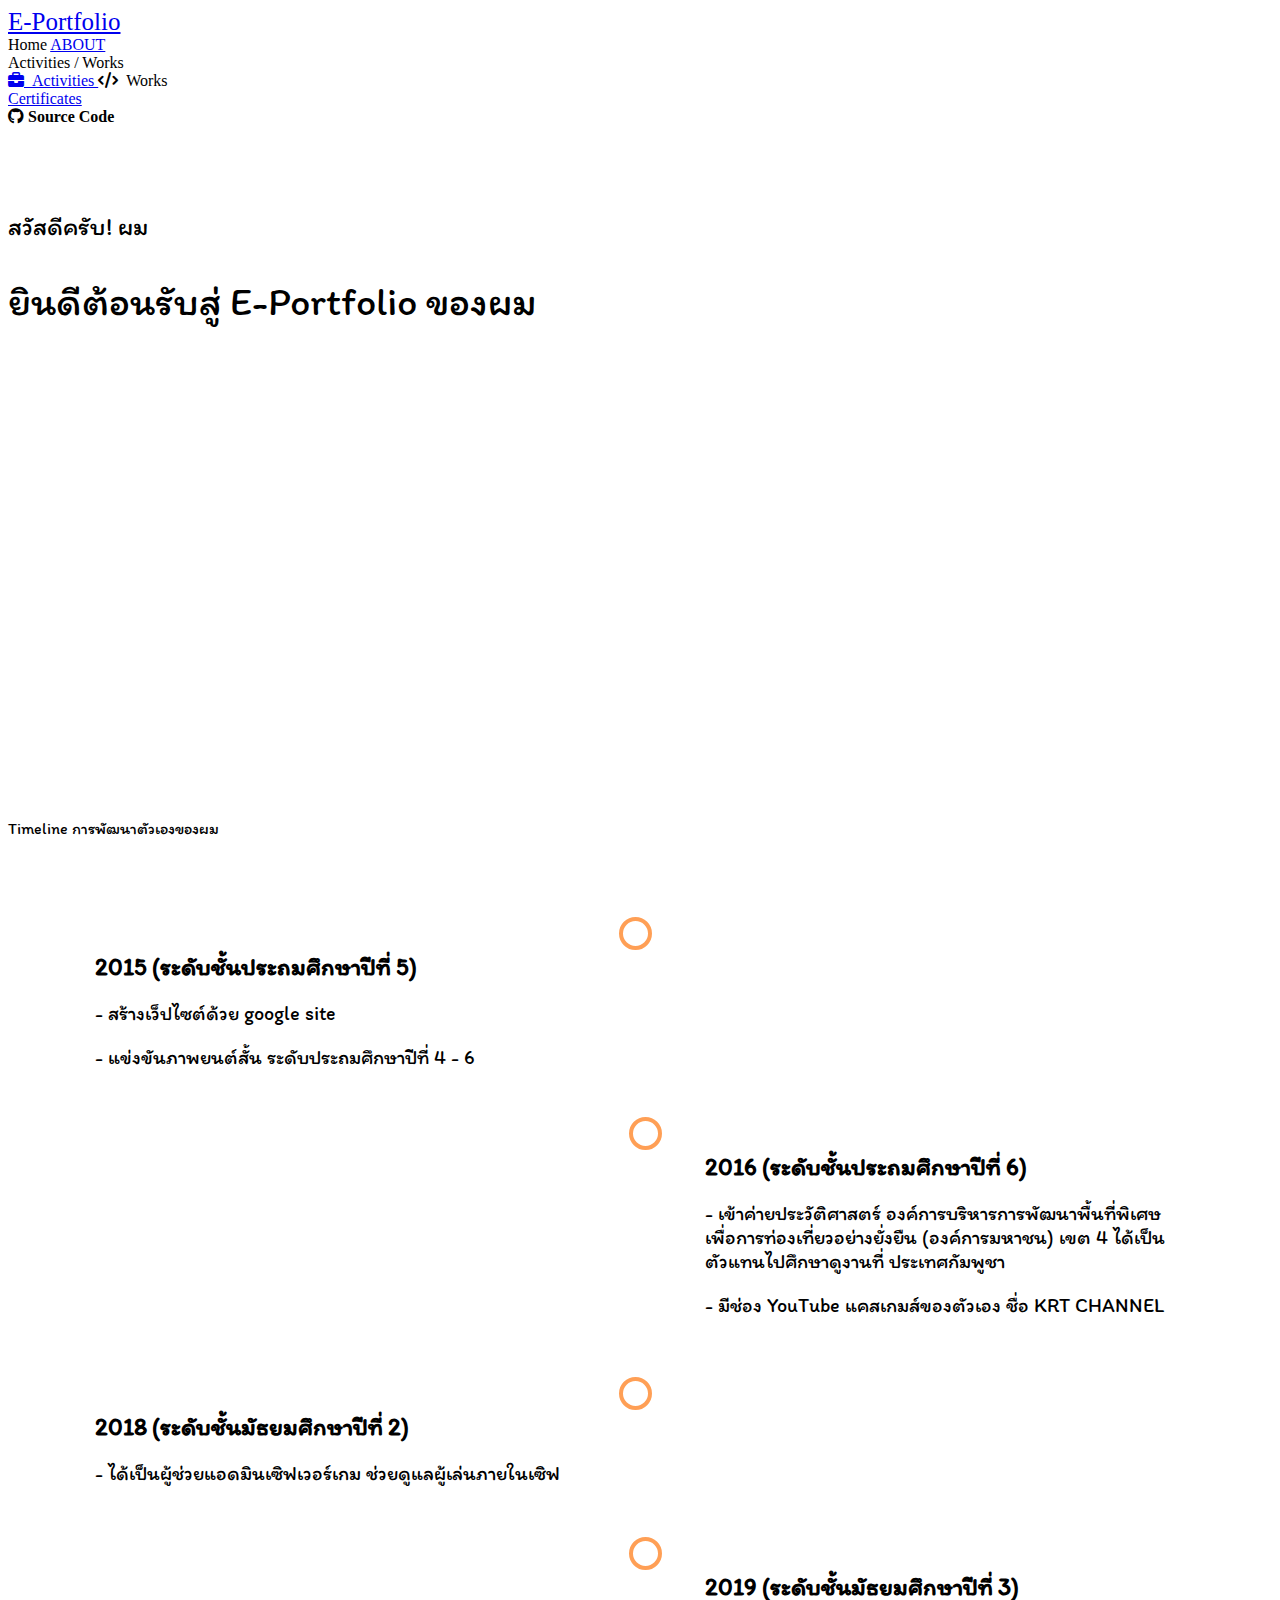
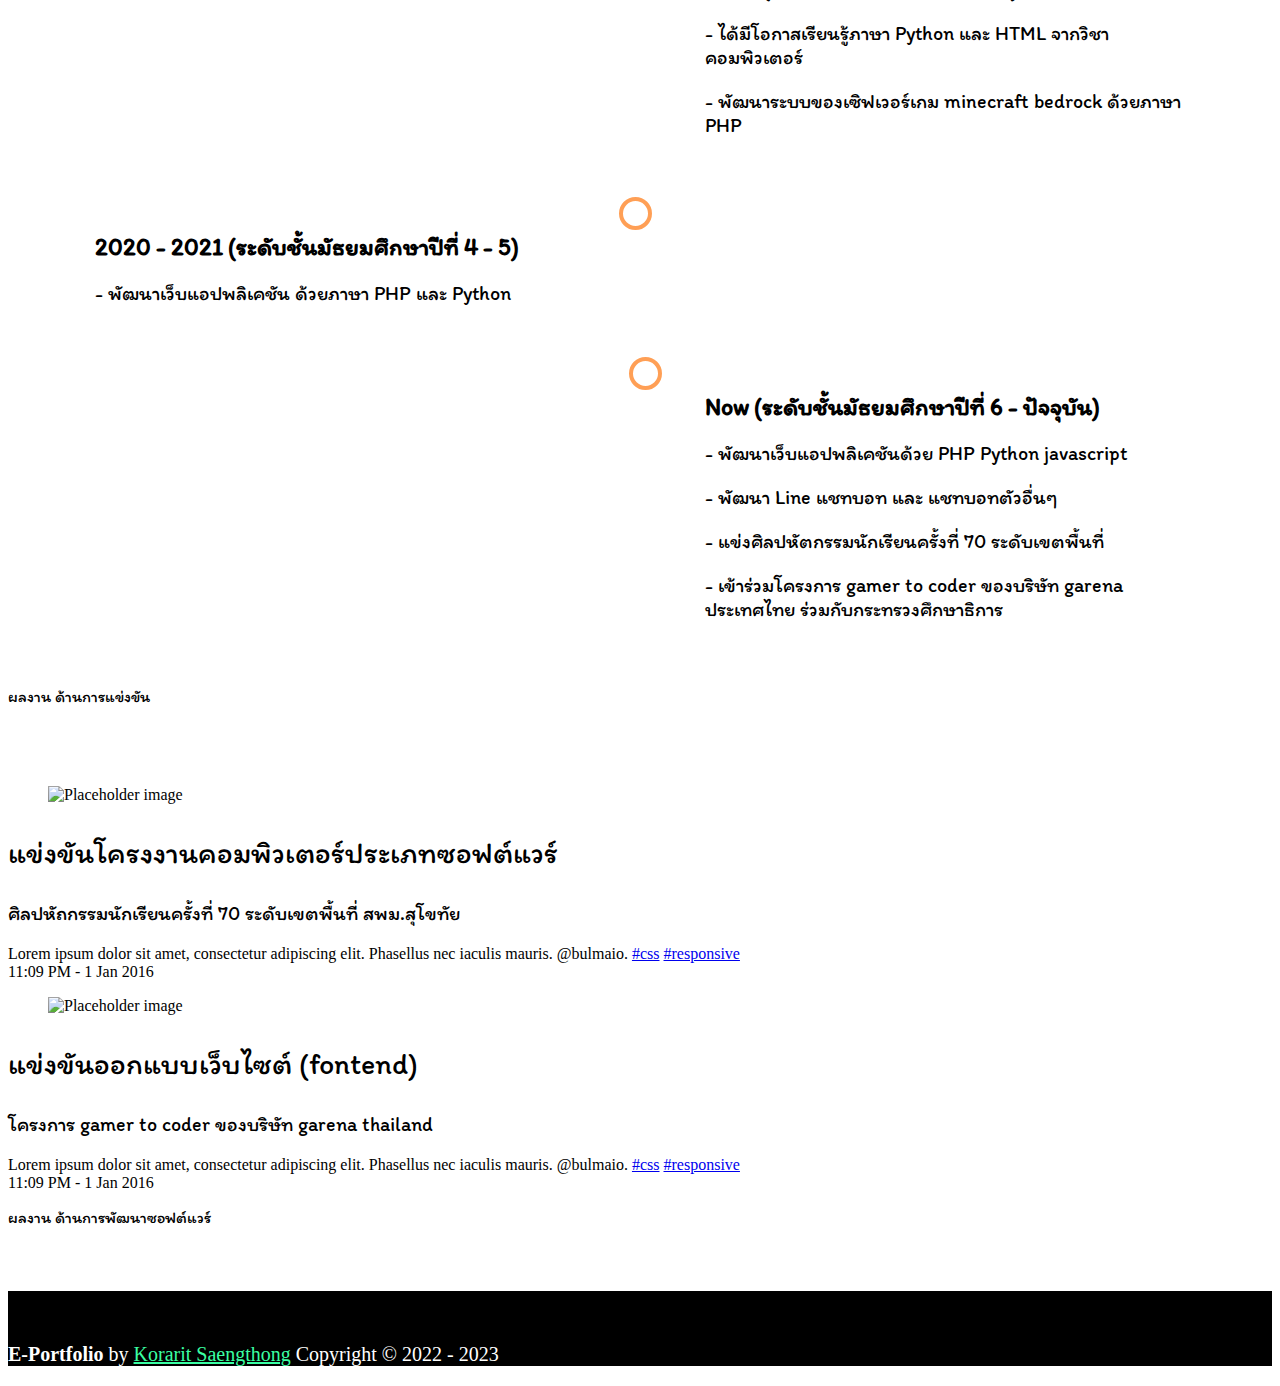
==== index.html @ e7fa7ecf "update 13/11/65 2" ====
<html>
    <head>
        <meta charset="UTF-8">
        <meta name="viewport" content="width=device-width, initial-scale=1">
        <title>หน้าหลัก</title>

        <!-- css -->
            <!-- bulma -->
            <link rel="stylesheet" href="https://cdn.jsdelivr.net/npm/bulma@0.9.4/css/bulma.min.css">
            <!-- sweertalert 2-->
            <script src="https://cdn.jsdelivr.net/npm/sweetalert2@11"></script>
            <!-- icon font-awesome -->
            <link rel="stylesheet" href="https://cdnjs.cloudflare.com/ajax/libs/font-awesome/6.2.0/css/all.min.css">
            <!-- timeline -->
            <link rel="stylesheet" href="/css/template/timeline.css">
            <!-- animation -->
            <link rel="stylesheet" href="/css/template/animation.css">

            <!-- index -->
            <link rel="stylesheet" href="/css/index.css">

        <!-- font-->
        <link rel="preconnect" href="https://fonts.googleapis.com">
        <link rel="preconnect" href="https://fonts.gstatic.com" crossorigin>
        <link href="https://fonts.googleapis.com/css2?family=Itim&family=Sarabun&family=Noto+Sans+Thai:wght@100;200&display=swap" rel="stylesheet">


        <!-- javascript -->
    </head>
    <body onload="get_work_amount();">
        <!-- loading page-->
        <div>

        </div>

        <!-- page-->
        <div style="display:block;">

            <!-- navbar -->
            <nav class="navbar is-light" role="navigation" aria-label="main navigation">
                <div class="navbar-brand">
                <a class="navbar-item" href="/" style="font-size: 25px;">
                    E-Portfolio
                </a>
            
                <a role="button" id="navbar-burger" class="navbar-burger" aria-label="menu" aria-expanded="false" >
                    <span aria-hidden="true"></span>
                    <span aria-hidden="true"></span>
                    <span aria-hidden="true"></span>
                </a>
                </div>
            
                <div class="navbar-menu">
                <div class="navbar-start">
                    <a class="navbar-item is-active">
                        Home
                    </a>
            
                    <a class="navbar-item" href="/profile.html">
                        ABOUT
                    </a>

                    <div class="navbar-item has-dropdown is-hoverable">
                        <a class="navbar-link">
                            Activities / Works
                        </a>
                
                        <div class="navbar-dropdown">
                          <a class="navbar-item" href="/activities.html">
                            <i class="fa-solid fa-briefcase"></i>&nbsp;&nbsp;Activities
                          </a>
                          <a class="navbar-item">
                            <i class="fa-sharp fa-solid fa-code"></i>&nbsp;&nbsp;Works
                          </a>
                        </div>
                    </div>
                    
                    <a class="navbar-item" href="/certificates.html">
                        Certificates
                    </a>
            
                </div>
            
                <div class="navbar-end">
                    <div class="navbar-item">
                    <div class="buttons">
                        <a class="button is-primary">
                        <strong><i class="fa-brands fa-github"></i> Source Code</strong>
                        </a>
                    </div>
                    </div>
                </div>
                </div>
            </nav>
            <!-- end navbar -->

            <!-- welcome -->
            <section class="hero is-primary is-fullheight">
                <div class="hero-body">
                  <!-- about me -->
                  <div class="container is-centered">
                    <div class="columns is-gapless">
                    <div class="column">
                        <div class="columns">
                            <div class="column is-four-fifths">
                                <div class="page-title-box">
                                    <t style="font-size: 25px;font-family: 'Itim';line-height:0px;">สวัสดีครับ! ผม</t><br>
                                    <div class="typewriter">
                                      <p style="font-size: 40px;font-family: 'Itim';line-height:70px;">ยินดีต้อนรับสู่ E-Portfolio ของผม</p>
                                    </div>
                                    <div class="fadeInLeft">
                                    <t style="font-size: 25px;font-family: 'Itim';line-height:27px;">นี่คือเว็ปไซต์รวบรวม ผลงาน ด้านต่างๆ และ ประวัติของผม ตั้งแต่ช่วงประถมเพื่อให้เห็นภาพการพัฒนาของผม</t><br>
                                    </div>
                                    <div style="height: 1rem;"></div>
                                    <button class="fadeInDown button is-danger"><strong>Timeline</strong></button>
                                    <button class="fadeInDown animation-delay-1 button is-info"><strong>Contest</strong></button>
                                    <button class="fadeInDown animation-delay-2 button is-warning"><strong>Works</strong></button>
                                </div>
                            </div>
                        </div>
                    </div>
                    <div style="height: 2rem;"></div>
                    <div class="column is-half">
                        <figure class="image is-16by9 fadeInDown animation-delay-3">
                            <iframe class="has-ratio" width="560" height="315" src="https://www.youtube.com/embed/I6b1wpA9TBE" title="YouTube video player" frameborder="0" allow="accelerometer; autoplay; clipboard-write; encrypted-media; gyroscope; picture-in-picture" allowfullscreen></iframe>
                        </figure>
                    </div>
                    </div>
                    </div>
                </div>
            </section>

            <!-- timeline -->
            <section class="hero is-danger is-fullheight">
                <div class="hero-body">
                <!-- about me -->

                  <div class="container is-centered">
                    <p class="is-size-2 has-text-centered" style="font-family: 'Itim';">Timeline การพัฒนาตัวเองของผม</p>
                    <div style="height: 3rem;"></div>
                    <div class="columns is-gapless is-centered">
                    <div class="column is-12">
                        <div class="timeline">
                            <div class="container-timeline limeline-is-1 left">
                              <div id="play-animation-left" class="content-timeline" style="color: #000000;">
                                <h2 class="is-size-4" style="font-family: 'Itim';">2015 (ระดับชั้นประถมศึกษาปีที่ 5)</h2>
                                <p style="margin-top: 5px;font-family: 'Itim';font-size: 20px;">- สร้างเว็ปไซต์ด้วย google site</p>
                                <p style="margin-top: 5px;font-family: 'Itim';font-size: 20px;">- แข่งขันภาพยนต์สั้น ระดับประถมศึกษาปีที่ 4 - 6</p>
                              </div>
                            </div>
                            <div class="container-timeline limeline-is-2 right">
                              <div id="play-animation-right" class="content-timeline" style="color: #000000;">
                                <h2 class="is-size-4" style="font-family: 'Itim';">2016 (ระดับชั้นประถมศึกษาปีที่ 6)</h2>
                                <p style="font-family: 'Itim';font-size: 20px;">- เข้าค่ายประวัติศาสตร์ องค์การบริหารการพัฒนาพื้นที่พิเศษเพื่อการท่องเที่ยวอย่างยั่งยืน (องค์การมหาชน) เขต 4 ได้เป็นตัวแทนไปศึกษาดูงานที่ ประเทศกัมพูชา</p>
                                <p style="margin-top: 5px;font-family: 'Itim';font-size: 20px;">- มีช่อง YouTube แคสเกมส์ของตัวเอง ชื่อ KRT CHANNEL</p>
                              </div>
                            </div>
                            <div class="container-timeline limeline-is-3 left">
                              <div id="play-animation-left" class="content-timeline" style="color: #000000;">
                                <h2 class="is-size-4" style="font-family: 'Itim';">2018 (ระดับชั้นมัธยมศึกษาปีที่ 2)</h2>
                                <p style="font-family: 'Itim';font-size: 20px;">- ได้เป็นผู้ช่วยแอดมินเซิฟเวอร์เกม ช่วยดูแลผู้เล่นภายในเซิฟ</p>
                              </div>
                            </div>
                            <div class="container-timeline limeline-is-4 right">
                              <div id="play-animation-right" class="content-timeline" style="color: #000000;">
                                <h2 class="is-size-4" style="font-family: 'Itim';">2019 (ระดับชั้นมัธยมศึกษาปีที่ 3)</h2>
                                <p style="font-family: 'Itim';font-size: 20px;">- ได้มีโอกาสเรียนรู้ภาษา Python และ HTML จากวิชาคอมพิวเตอร์</p>
                                <p style="margin-top: 5px;font-family: 'Itim';font-size: 20px;">- พัฒนาระบบของเซิฟเวอร์เกม minecraft bedrock ด้วยภาษา PHP</p>
                              </div>
                            </div>
                            <div class="container-timeline limeline-is-5 left">
                              <div id="play-animation-left" class="content-timeline" style="color: #000000;">
                                <h2 class="is-size-4" style="font-family: 'Itim';">2020 - 2021 (ระดับชั้นมัธยมศึกษาปีที่ 4 - 5)</h2>
                                <p style="font-family: 'Itim';font-size: 20px;">- พัฒนาเว็บแอปพลิเคชัน ด้วยภาษา PHP และ Python</p>
                              </div>
                            </div>
                            <div class="container-timeline right">
                              <div id="play-animation-right" class="content-timeline" style="color: #000000;">
                                <h2 class="is-size-4" style="font-family: 'Itim';">Now (ระดับชั้นมัธยมศึกษาปีที่ 6 - ปัจจุบัน)</h2>

                                <p style="font-family: 'Itim';font-size: 20px;">- พัฒนาเว็บแอปพลิเคชันด้วย PHP Python javascript </p>
                                <p style="margin-top: 5px;font-family: 'Itim';font-size: 20px;">- พัฒนา Line แชทบอท และ แชทบอทตัวอื่นๆ </p>
                                <p style="margin-top: 5px;font-family: 'Itim';font-size: 20px;">- แข่งศิลปหัตกรรมนักเรียนครั้งที่ 70 ระดับเขตพื้นที่ </p>
                                <p style="margin-top: 5px;font-family: 'Itim';font-size: 20px;">- เข้าร่วมโครงการ gamer to coder ของบริษัท garena ประเทศไทย ร่วมกับกระทรวงศึกษาธิการ</p>
                              </div>
                            </div>
                          </div>
                    </div>
                    </div>
                    </div>
                </div>
            </section>

            <!-- contest ผลงานการแข่งขัน -->
            <section class="hero is-info is-half">
                <div class="hero-body">
                  
                    <div class="container">
                        <p class="is-size-2 has-text-centered" style="font-family: 'Itim';">ผลงาน ด้านการแข่งขัน</p>
                        <div style="height: 3rem;"></div>
                        <div class="columns is-centered">

                            <!-- แข่งศิลปหัถกรรมนักเรียนครั้งที่ 70 ระดับเขต-->
                            <div class="column is-half play-animation-down">
                                <div class="card">
                                    <div class="card-image">
                                      <figure class="image is-16by9">
                                        <img src="https://bulma.io/images/placeholders/1280x960.png" alt="Placeholder image">
                                      </figure>
                                    </div>
                                    <div class="card-content">
                                      <div class="media">
                                        <div class="media-left" style="width: 100%">
                                            <p style="font-size: 30px;color: #000000;font-family: 'Itim';font-weight: lighter;">แข่งขันโครงงานคอมพิวเตอร์ประเภทซอฟต์แวร์</p>
                                            <p class="subtitle" style="font-size: 20px;color: #000000;font-family: 'Itim';font-weight: lighter;">ศิลปหัถกรรมนักเรียนครั้งที่ 70 ระดับเขตพื้นที่ สพม.สุโขทัย</p>
                                          </div>
                                      </div>
                                  
                                      <div class="content">
                                        Lorem ipsum dolor sit amet, consectetur adipiscing elit.
                                        Phasellus nec iaculis mauris. <a>@bulmaio</a>.
                                        <a href="#">#css</a> <a href="#">#responsive</a>
                                        <br>
                                        <time datetime="2016-1-1">11:09 PM - 1 Jan 2016</time>
                                      </div>
                                    </div>
                                  </div>
                            </div>

                            <!-- เข้าร่วมค่าย gamer to coder ของบริษัท garena ประเทศไทย ร่วมกับ กระทรวงศึกษาธิการ-->
                            <div class="column is-half play-animation-down animation-delay-row-1">
                                <div class="card">
                                    <div class="card-image">
                                      <figure class="image is-16by9">
                                        <img src="https://bulma.io/images/placeholders/1280x960.png" alt="Placeholder image">
                                      </figure>
                                    </div>
                                    <div class="card-content">
                                        <div class="media">
                                            <div class="media-left" style="width: 100%">
                                                <p style="font-size: 30px;color: #000000;font-family: 'Itim';font-weight: lighter;">แข่งขันออกแบบเว็บไซต์ (fontend)</p>
                                                <p class="subtitle" style="font-size: 20px;color: #000000;font-family: 'Itim';font-weight: lighter;">โครงการ gamer to coder ของบริษัท garena thailand</p>
                                              </div>
                                          </div>
                                  
                                      <div class="content">
                                        Lorem ipsum dolor sit amet, consectetur adipiscing elit.
                                        Phasellus nec iaculis mauris. <a>@bulmaio</a>.
                                        <a href="#">#css</a> <a href="#">#responsive</a>
                                        <br>
                                        <time datetime="2016-1-1">11:09 PM - 1 Jan 2016</time>
                                      </div>
                                    </div>
                                  </div>
                            </div>
                        </div>
                    </div>
                </div>
              </section>

              <!-- work -->
              <section class="hero is-warning is-halfheight">
                <div class="hero-body">


                    <div class="container">
                        <p class="is-size-2 has-text-centered" style="font-family: 'Itim';">ผลงาน ด้านการพัฒนาซอฟต์แวร์</p>
                        <div style="height: 3rem;"></div>
                        <div id="work_data" class="columns is-multiline is-centered">
                          <!-- in javascript index-->
                        </div>

                        <!-- ปุ่มแสดงข้อมูลเพิ่มเติม -->
                        <div id="load_more_work" style="display: none;">
                          <div style="margin-top: 3rem;" class="has-text-centered">
                            <button onclick="button_check(4);" class="button is-info is-large">โหลดข้อมูลเพิ่มเติม . . .</button>
                          </div>
                        </div>
                    </div>
                </div>
              </section>

        </body>


    </div>
    <!-- javascript -->
        <!-- index -->
        <script src="/js/index.js"></script>
        <!-- silde -->
        <!--<script src="/js/slide_index.js"></script> -->
        <!-- bulma -->
        <script src="/js/bulma.js"></script>


    <!-- footer -->
    <footer class="footer is-centered" style="background-color: #000000;color: #fff;">
        <div class="container">
          <div class="columns is-centered">
            <div class="column is-four-fifths">
                <div class="columns">
                    <div class="column has-text-centered">
                        <div style="height: 2rem;"></div>
                        <p style="font-size: 20px;">
                            <strong style="color: #ffffff;">E-Portfolio</strong> by <a href="https://www.facebook.com/krt.korarit" target="_blank" style="color: rgb(58, 255, 163);">Korarit Saengthong</a> Copyright &copy; 2022 - 2023
                        </p>
                    </div>
                </div>
            </div>
            </div>
        </div>
    </footer>
</html>
---- css/template/timeline.css ----
/* The actual timeline (the vertical ruler) */
.timeline {
  
    position: relative;
    max-width: 1200px;
    margin: 0 auto;
  }
  
  /* The actual timeline (the vertical ruler) */
  .timeline::after {
    content: '';
    position: absolute;
    width: 6px;
    background-color: white;
    top: 0;
    bottom: 0;
    left: 50%;
    margin-left: -3px;
  }
  
  /* container-timeline around content */
  .container-timeline {
    padding: 10 35px;
    position: relative;
    background-color: inherit;
    width: 50%;
  }
  .container-timeline.limeline-is-1 {
    height: 200px;
  }
  .container-timeline.limeline-is-2 {
    height: 260px;
  }
  .container-timeline.limeline-is-3 {
    height: 160px;
  }
  .container-timeline.limeline-is-4 {
    height: 260px;
  }
  .container-timeline.limeline-is-5 {
    height: 160px;
  }

  /* The circles on the timeline */
  .container-timeline::after {
    content: '';
    position: absolute;
    width: 25px;
    height: 25px;
    right: -17px;
    background-color: white;
    border: 4px solid #FF9F55;
    top: 15px;
    border-radius: 50%;
    z-index: 1;
  }
  
  /* Place the container-timeline to the left */
  .left {
    right: 0.4%;
  }
  
  /* Place the container-timeline to the right */
  .right {
    left: 50.4%;
  }
  
  /* Fix the circle for container-timelines on the right side */
  .right::after {
    left: -16px;
  }
  
  /* The actual content */
  .content-timeline {
    padding: 20px 25px;
    background-color: white;
    position: relative;
    border-radius: 6px;
  }
  .content-timeline h2 {
    color: #000;
  }
  
  @media screen and (max-width: 820px) {
    .container-timeline.limeline-is-1 {
      height: 220px;
    }
    .container-timeline.limeline-is-2 {
      height: 400px;
    }
    .container-timeline.limeline-is-3 {
      height: 200px;
    }
    .container-timeline.limeline-is-4 {
      height: 350px;
    }
    .container-timeline.limeline-is-5 {
      height: 260px;
    }
  }
  /* Media queries - Responsive timeline on screens less than 600px wide */
  @media screen and (max-width: 600px) {
    /* Place the timelime to the left */
    .timeline::after {
    left: 31px;
    }
    
    /* Full-width container-timelines */
    .container-timeline {
    width: 100%;
    padding-left: 70px;
    padding-right: 25px;
    }
    .container-timeline.limeline-is-1 {
      height: 220px;
    }
    .container-timeline.limeline-is-2 {
      height: 310px;
    }
    .container-timeline.limeline-is-3 {
      height: 190px;
    }
    .container-timeline.limeline-is-4 {
      height: 220px;
    }
    .container-timeline.limeline-is-5 {
      height: 240px;
    }

    /* Make sure that all arrows are pointing leftwards */
    .container-timeline::before {
    left: 60px;
    border: medium solid white;
    border-width: 10px 10px 10px 0;
    border-color: transparent white transparent transparent;
    }
  
    /* Make sure all circles are at the same spot */
    .left::after, .right::after {
    left: 15px;
    }
    
    /* Make all right container-timelines behave like the left ones */
    .right {
    left: 0.5%;
    }
    .left {
      left: 0.5%;
    }
  }

  @media screen and (max-width: 420px) {
    .container-timeline.limeline-is-1 {
      height: 260px;
    }
    .container-timeline.limeline-is-2 {
      height: 440px;
    }
    .container-timeline.limeline-is-3 {
      height: 230px;
    }
    .container-timeline.limeline-is-4 {
      height: auto;
    }
    .container-timeline.limeline-is-5 {
      height: 200px;
    }
  }

  @media screen and (max-width: 395px) {
    .container-timeline.limeline-is-1 {
      height: 310px;
    }
    .container-timeline.limeline-is-2 {
      height: 460px;
    }
    .container-timeline.limeline-is-3 {
      height: 250px;
    }
    .container-timeline.limeline-is-4 {
      height: 340px;
    }
    .container-timeline.limeline-is-5 {
      height: 280px;
    }
  }

  @media screen and (max-width: 380px) {
    .container-timeline.limeline-is-1 {
      height: 310px;
    }
    .container-timeline.limeline-is-2 {
      height: 490px;
    }
    .container-timeline.limeline-is-3 {
      height: 250px;
    }
    .container-timeline.limeline-is-4 {
      height: 400px;
    }
    .container-timeline.limeline-is-5 {
      height: 360px;
    }
  }

  @media screen and (max-width: 360px) {
    .container-timeline.limeline-is-1 {
      height: 340px;
    }
    .container-timeline.limeline-is-2 {
      height: 580px;
    }
    .container-timeline.limeline-is-3 {
      height: 270px;
    }
    .container-timeline.limeline-is-4 {
      height: 400px;
    }
    .container-timeline.limeline-is-5 {
      height: 360px;
    }
  }
---- css/template/animation.css ----
@keyframes fadeInRight {
    from {
      opacity: 0;
      transform: translateX(100px);
    }
    to {
      opacity: 1;
      transform: translateX(0px);
    }
}
.fadeInRight {
    opacity: 0;
    animation: fadeInRight 1.5s ease-in both;
}

@keyframes fadeInLeft {
    from {
      opacity: 0;
      transform: translateX(-100px);
    }
    to {
      opacity: 1;
      transform: translateX(0px);
    }
}
.fadeInLeft {
    opacity: 0;
    animation: fadeInLeft 1.5s ease-in both;
}

@keyframes fadeInDown {
	from {
		opacity: 0;
		transform: translate3d(0, -20px, 0);
	}
	to {
		opacity: 1;
		transform: translate3d(0, 0, 0);
	}
}
.fadeInDown{
    opacity: 0;
    animation: fadeInDown 1.5s ease-in both;
}
.fadeInDown-row{
    opacity: 0;
    animation: fadeInDown 1.5s ease-in both;
}

.show {
    opacity: 1;
}

.play-animation-left {
    opacity: 0;
}
.play-animation-right {
    opacity: 0;
}

.animation-delay-1 {
    animation-delay: 1s;
}
.animation-delay-row-1 {
    animation-delay: 1s;
}

.animation-delay-2 {
    animation-delay: 2s;
}
.animation-delay-row-2 {
    animation-delay: 2s;
}

.animation-delay-3 {
    animation-delay: 3s;
}
.animation-delay-4 {
    animation-delay: 4s;
}
.animation-delay-5 {
    animation-delay: 5s;
}
.animation-delay-6 {
    animation-delay: 6s;
}


/* DEMO-SPECIFIC STYLES */
.typewriter p {
    overflow: hidden; /* Ensures the content is not revealed until the animation */
    white-space: nowrap; /* Keeps the content on a single line */
    animation: 
      typing 3.5s steps(30, end),
      blink-caret .5s step-end infinite;
  }
  
  /* The typing effect */
  @keyframes typing {
    from { width: 0 }
    to { width: 100% }
  }
  
  /* The typewriter cursor effect */
  @keyframes blink-caret {
    from, to { border-color: transparent }
    100% { border-color: orange }
  }

/* responsive */
@media screen and (max-width: 830px) {
    .fadeInDown-row{
        opacity: 0;
        animation: fadeInRight 1.5s ease-in both;
    }
}

@media screen and (max-width: 600px) {
    .fadeInLeft {
        animation: fadeInRight 1.5s ease-in both;
    }

    .fadeInDown-row{
        opacity: 0;
        animation: fadeInRight 1.5s ease-in both;
    }
    .animation-delay-row-1{
        animation-delay: 0s;
    }
    .animation-delay-row-2{
        animation-delay: 0s;
    }
    .animation-delay-row-3{
        animation-delay: 0s;
    }
}
---- css/index.css ----
* {box-sizing:border-box}

/* Slideshow container */
.slideshow-container {
  position: relative;
  margin: auto;
}

/* Hide the images by default */
.programming-d,.programming-m,.activity-d,.activity-m {
  display: none;
}

/* Position the "next button" to the right */
.next {
  right: 0;
  border-radius: 3px 0 0 3px;
}

/* Number text (1/3 etc) */
.numbertext {
  color: #f2f2f2;
  font-size: 12px;
  padding: 8px 12px;
  position: absolute;
  top: 0;
}

/* The dots/bullets/indicators */
.dot {
  cursor: pointer;
  height: 15px;
  width: 15px;
  margin: 0 2px;
  background-color: #bbb;
  border-radius: 50%;
  display: inline-block;
  transition: background-color 0.6s ease;
}

.active, .dot:hover {
  background-color: #717171;
}

/* Fading animation */
.fade {
  animation-name: fade;
  animation-duration: 1.5s;
}

@keyframes fade {
  from {opacity: .4}
  to {opacity: 1}
}

.page-title-box{
  margin-top: 100px;
}

.card-footer-item:hover {
  background-color: #64b4f5;
}

/* responsive */
@media screen and (max-width: 600px) {
  .page-title-box{
    margin-top: 0px;
  }
}
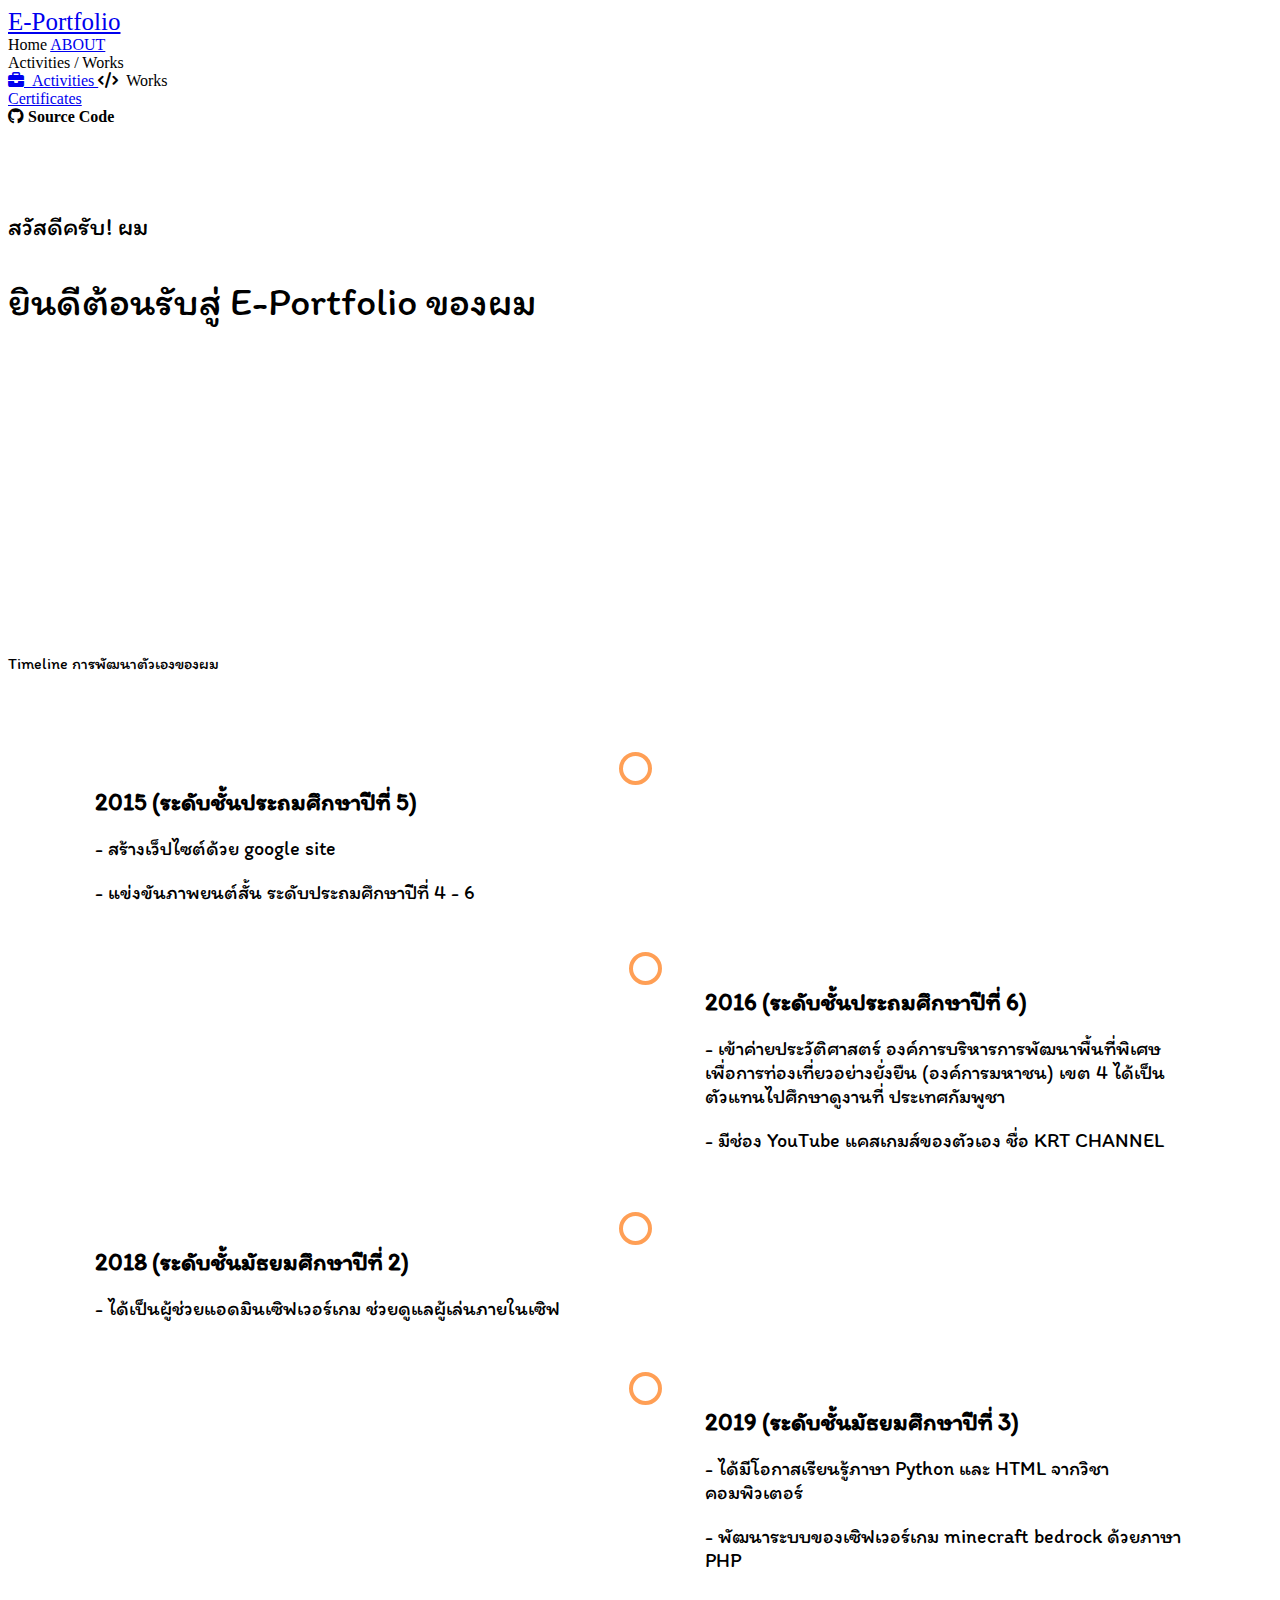
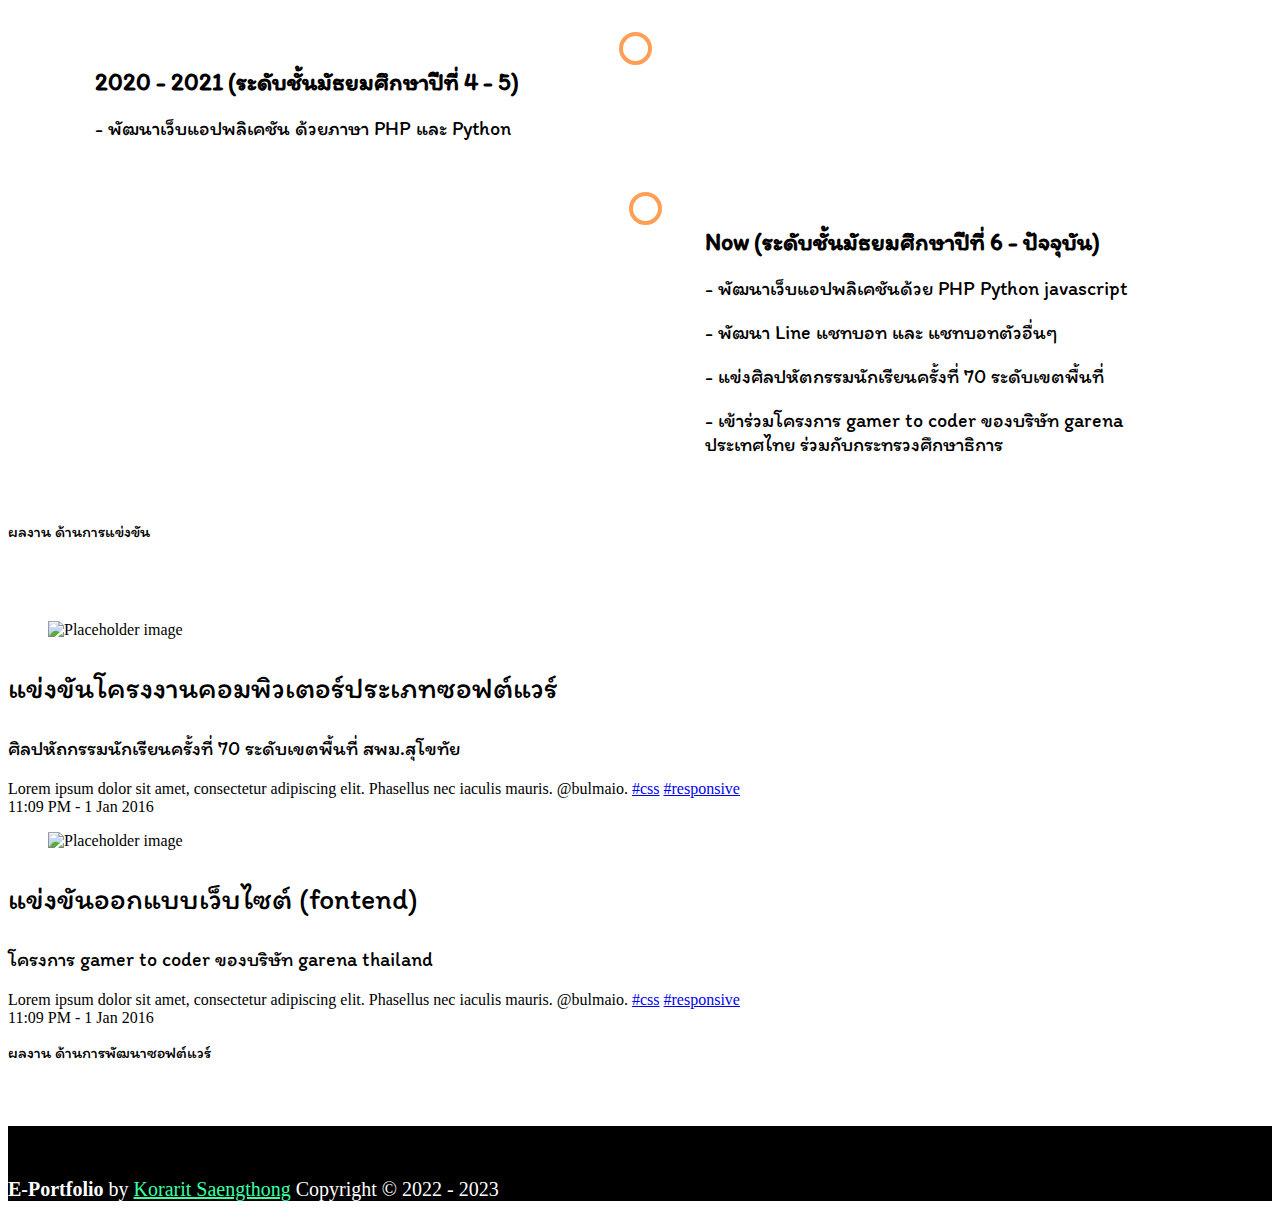
==== commit 7c7c04b9: "update 16/11/65" ====
--- a/index.html
+++ b/index.html
@@ -15,6 +15,8 @@
             <link rel="stylesheet" href="/css/template/timeline.css">
             <!-- animation -->
             <link rel="stylesheet" href="/css/template/animation.css">
+            <!-- navbar -->
+            <link rel="stylesheet" href="/css/template/navbar.css">
 
             <!-- index -->
             <link rel="stylesheet" href="/css/index.css">
@@ -37,7 +39,7 @@
         <div style="display:block;">
 
             <!-- navbar -->
-            <nav class="navbar is-light" role="navigation" aria-label="main navigation">
+            <nav class="navbar is-light" id="navbar" role="navigation" aria-label="main navigation">
                 <div class="navbar-brand">
                 <a class="navbar-item" href="/" style="font-size: 25px;">
                     E-Portfolio
@@ -103,7 +105,7 @@
                     <div class="column">
                         <div class="columns">
                             <div class="column is-four-fifths">
-                                <div class="page-title-box">
+                                <div class="page-title-box" style="width: 100%;">
                                     <t style="font-size: 25px;font-family: 'Itim';line-height:0px;">สวัสดีครับ! ผม</t><br>
                                     <div class="typewriter">
                                       <p style="font-size: 40px;font-family: 'Itim';line-height:70px;">ยินดีต้อนรับสู่ E-Portfolio ของผม</p>
@@ -122,7 +124,7 @@
                     <div style="height: 2rem;"></div>
                     <div class="column is-half">
                         <figure class="image is-16by9 fadeInDown animation-delay-3">
-                            <iframe class="has-ratio" width="560" height="315" src="https://www.youtube.com/embed/I6b1wpA9TBE" title="YouTube video player" frameborder="0" allow="accelerometer; autoplay; clipboard-write; encrypted-media; gyroscope; picture-in-picture" allowfullscreen></iframe>
+                            <iframe class="has-ratio" src="https://www.youtube.com/embed/I6b1wpA9TBE" title="YouTube video player" frameborder="0" allow="accelerometer; autoplay; clipboard-write; encrypted-media; gyroscope; picture-in-picture" allowfullscreen></iframe>
                         </figure>
                     </div>
                     </div>
--- a/css/template/animation.css
+++ b/css/template/animation.css
@@ -89,7 +89,6 @@
 /* DEMO-SPECIFIC STYLES */
 .typewriter p {
     overflow: hidden; /* Ensures the content is not revealed until the animation */
-    white-space: nowrap; /* Keeps the content on a single line */
     animation: 
       typing 3.5s steps(30, end),
       blink-caret .5s step-end infinite;
--- a/css/template/navbar.css
+++ b/css/template/navbar.css
@@ -0,0 +1,5 @@
+.navbar.is-top {
+    position: fixed;
+    width: 100%;
+    z-index: 10;
+}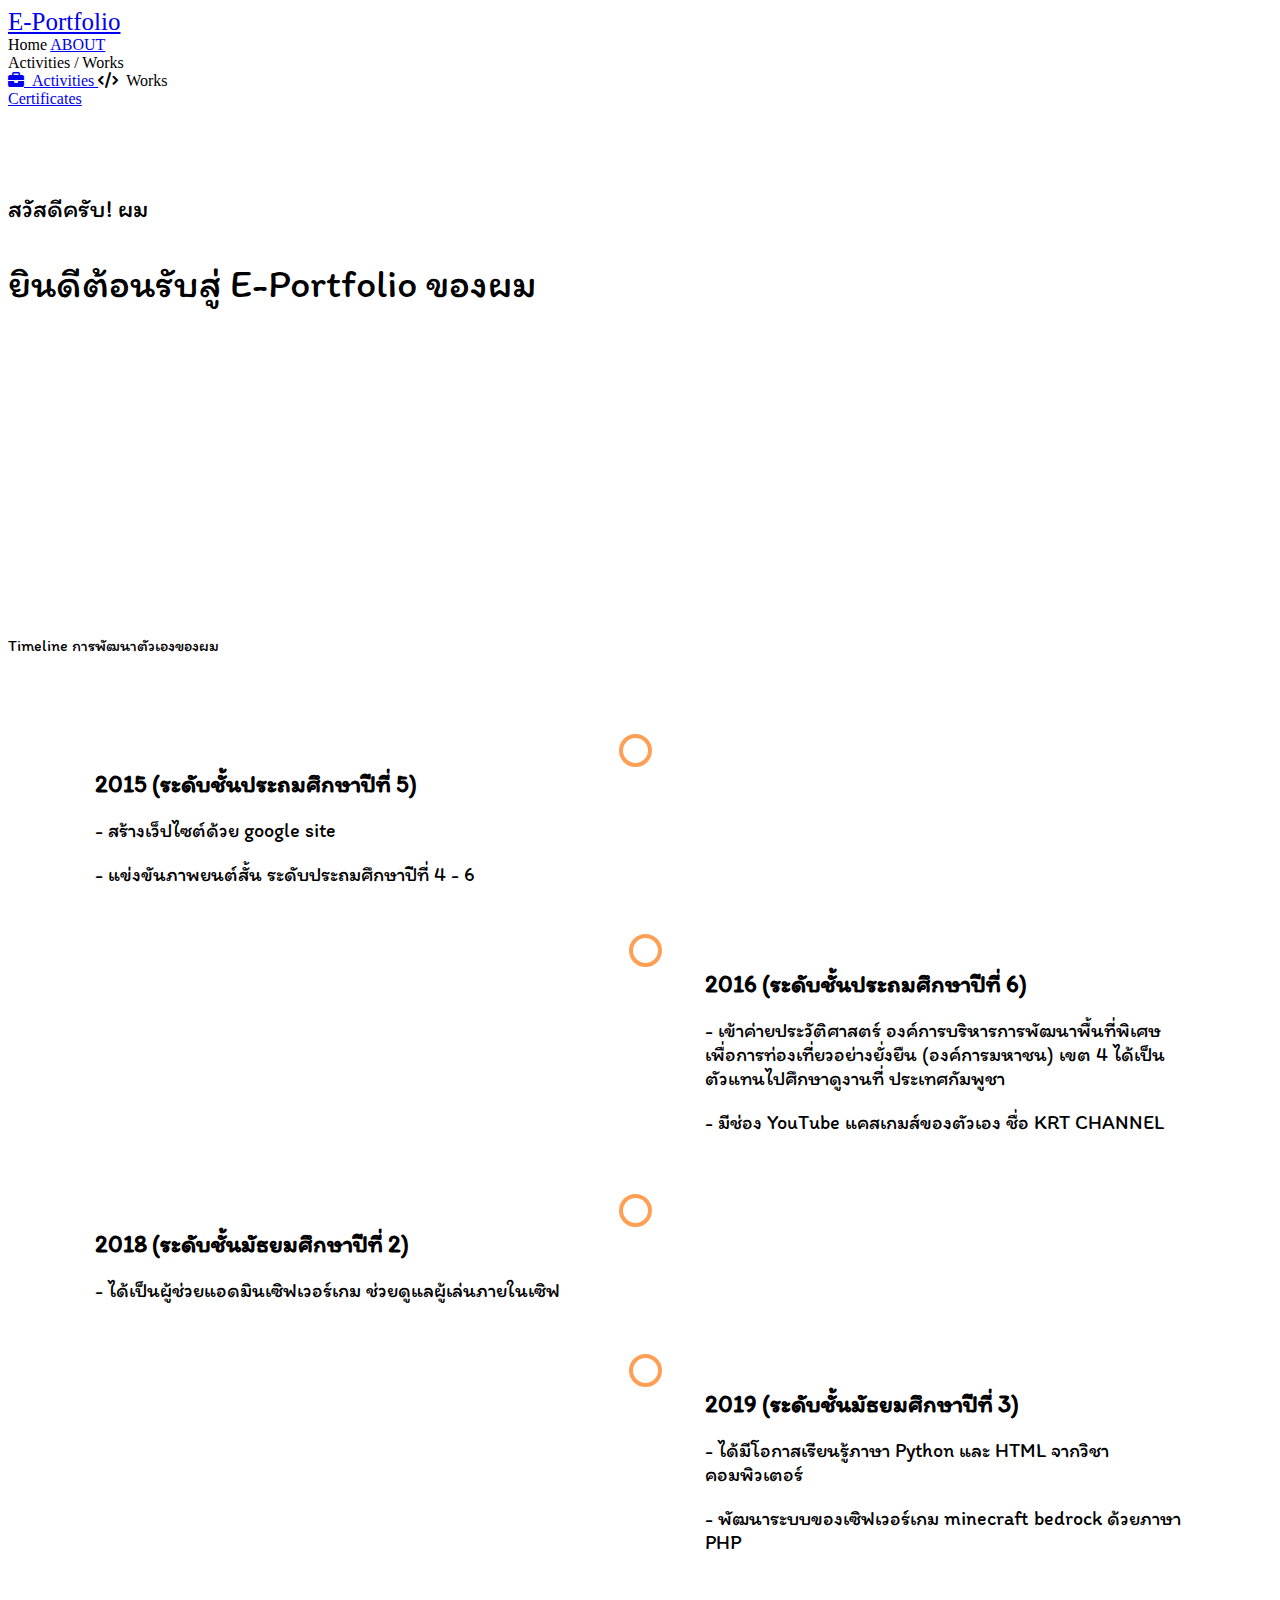
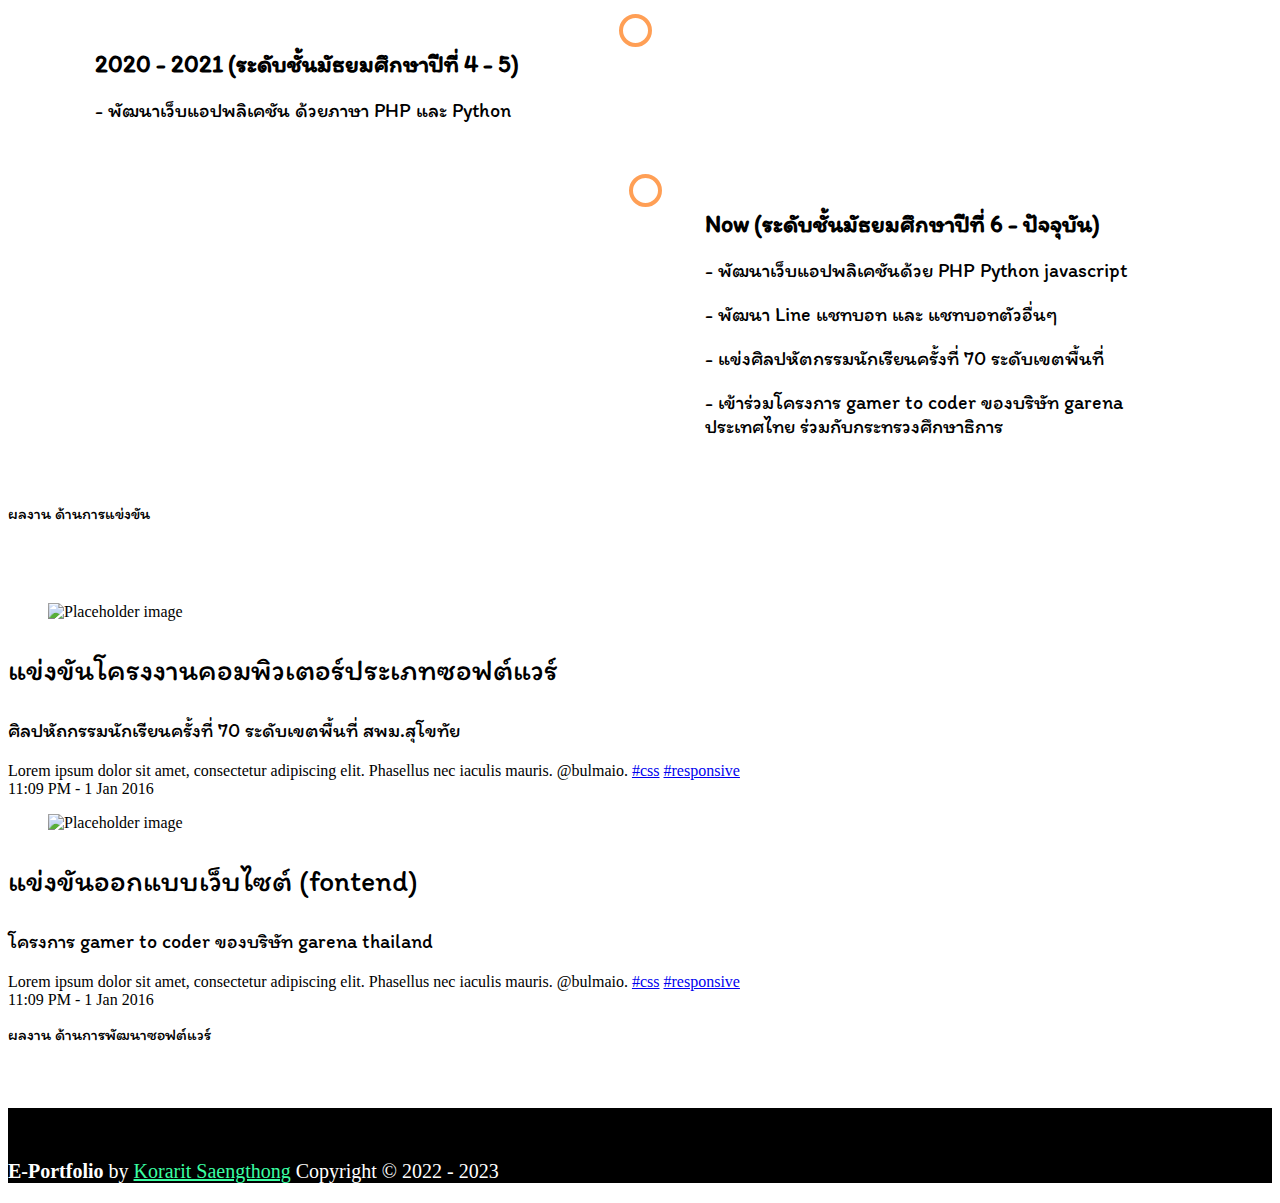
==== commit 85d62ea1: "update 19/11/65" ====
--- a/index.html
+++ b/index.html
@@ -83,7 +83,7 @@
             
                 </div>
             
-                <div class="navbar-end">
+                <!-- <div class="navbar-end">
                     <div class="navbar-item">
                     <div class="buttons">
                         <a class="button is-primary">
@@ -91,7 +91,7 @@
                         </a>
                     </div>
                     </div>
-                </div>
+                </div> -->
                 </div>
             </nav>
             <!-- end navbar -->
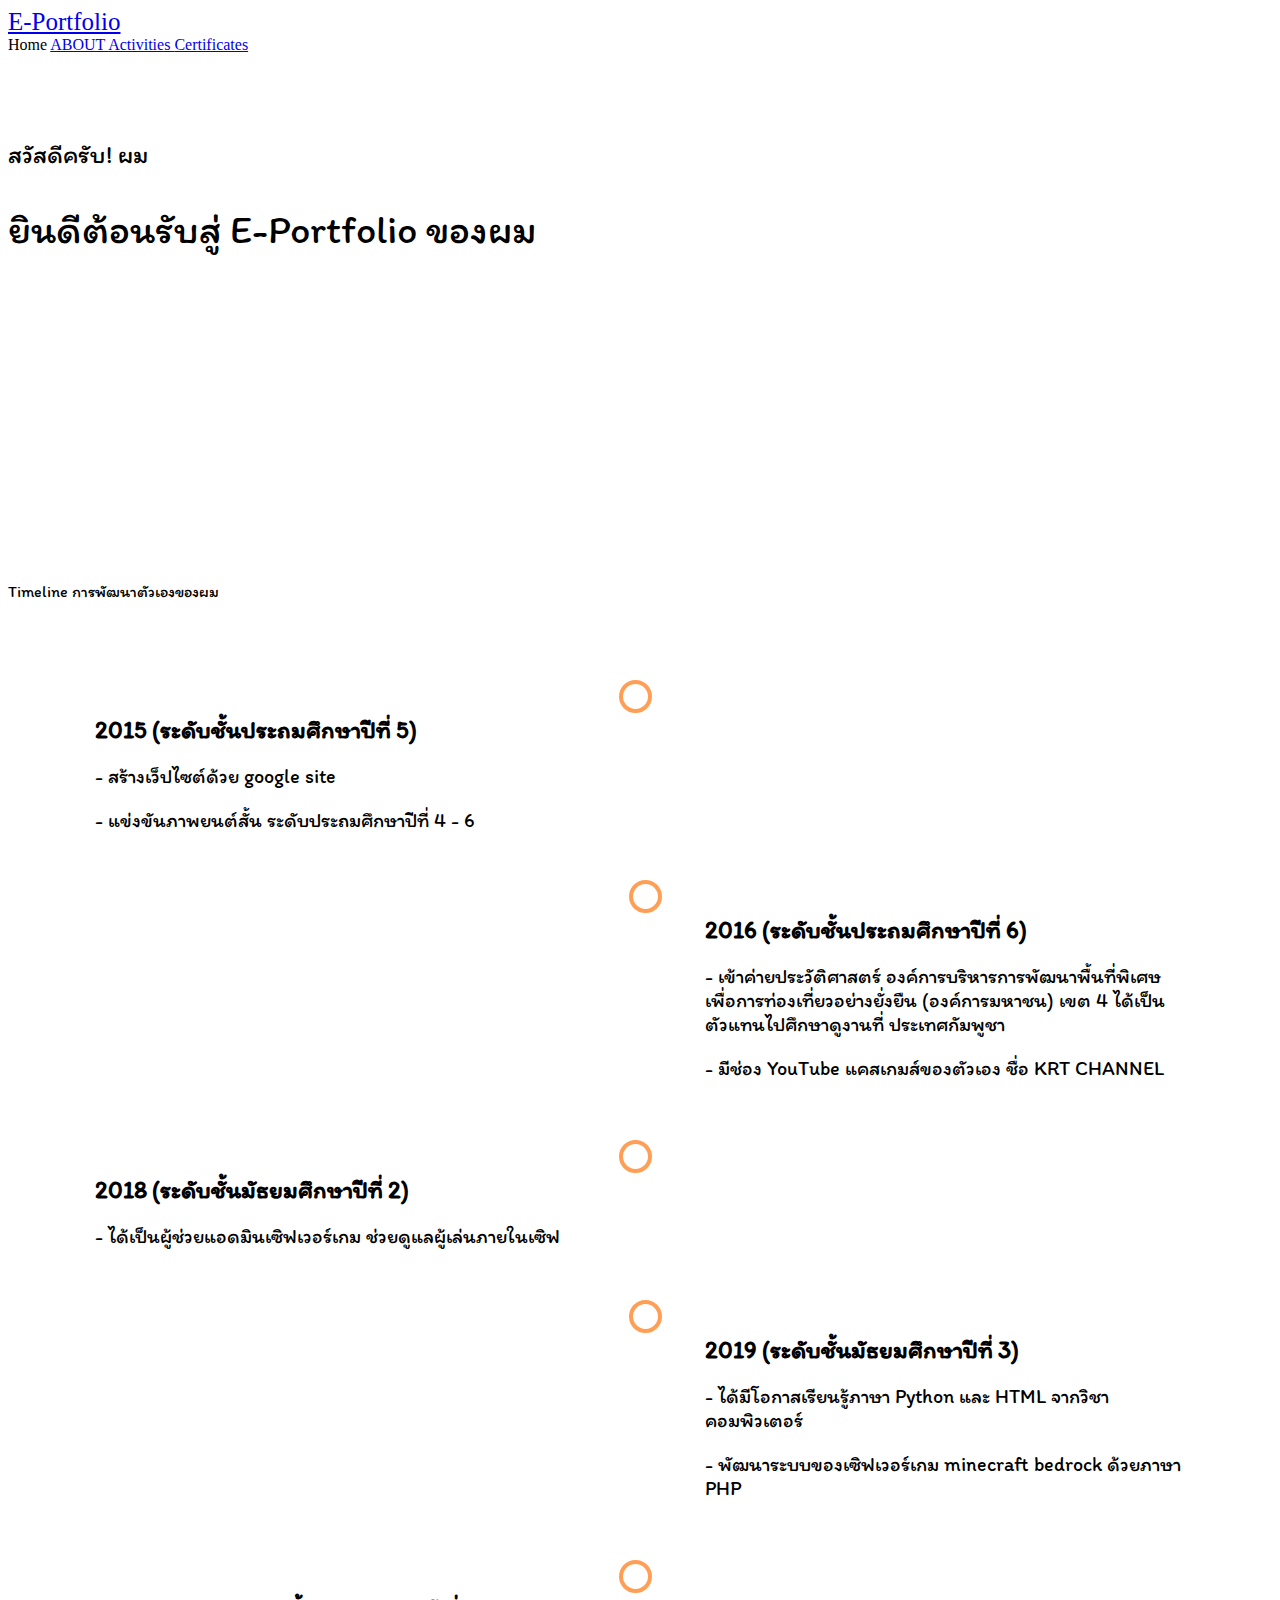
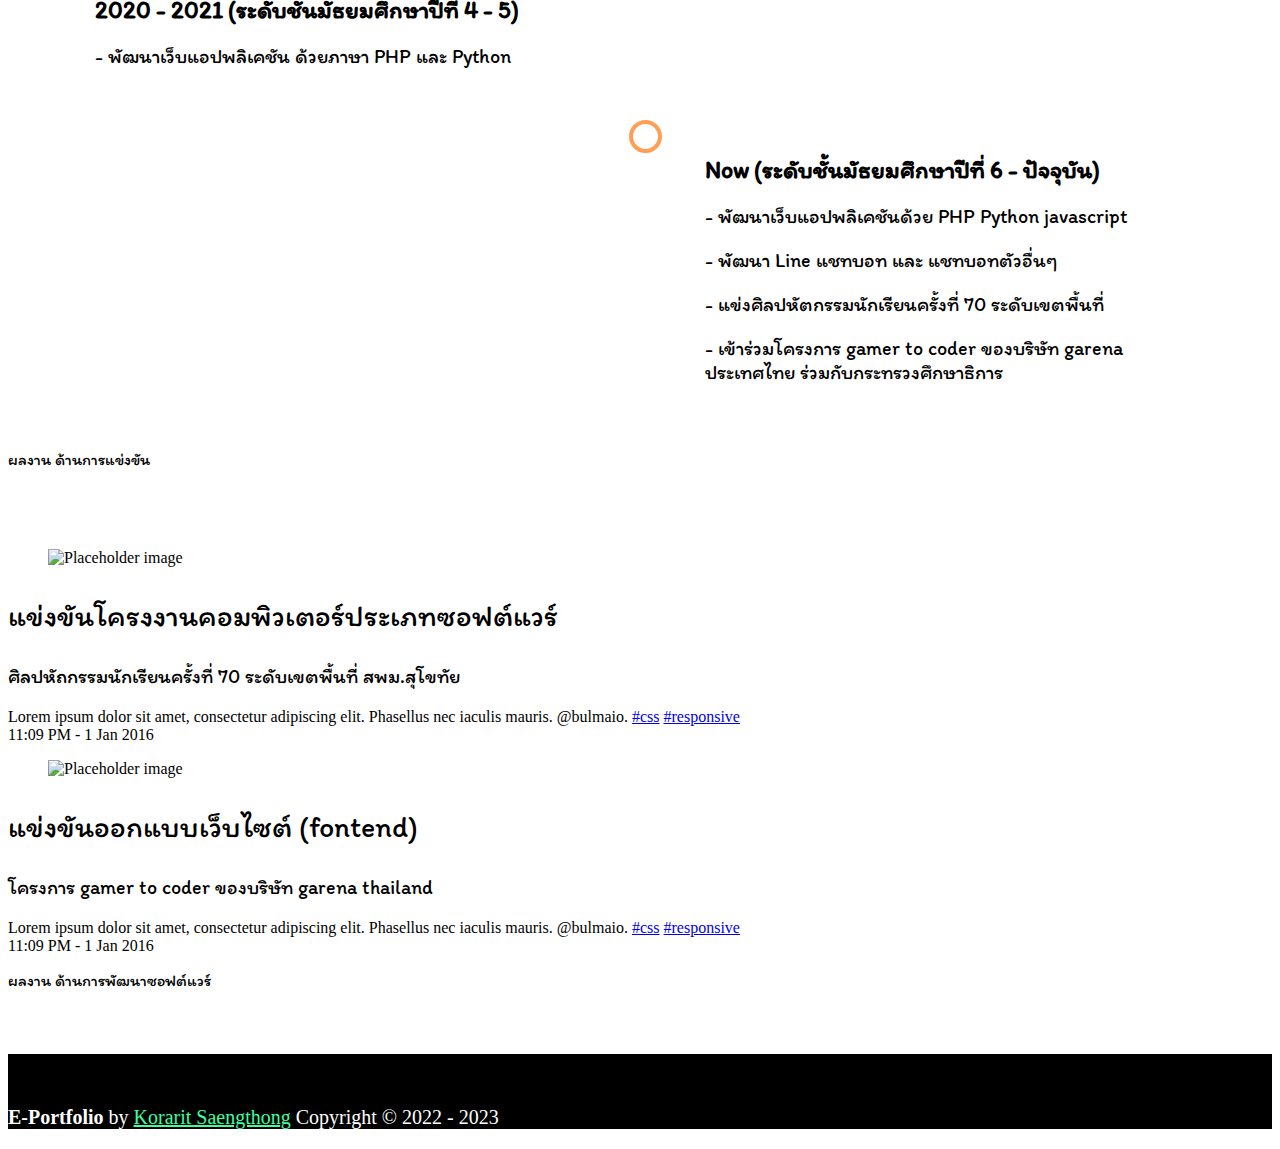
==== commit dac6bfb2: "update" ====
--- a/index.html
+++ b/index.html
@@ -62,20 +62,9 @@
                         ABOUT
                     </a>
 
-                    <div class="navbar-item has-dropdown is-hoverable">
-                        <a class="navbar-link">
-                            Activities / Works
-                        </a>
-                
-                        <div class="navbar-dropdown">
-                          <a class="navbar-item" href="/activities.html">
-                            <i class="fa-solid fa-briefcase"></i>&nbsp;&nbsp;Activities
-                          </a>
-                          <a class="navbar-item">
-                            <i class="fa-sharp fa-solid fa-code"></i>&nbsp;&nbsp;Works
-                          </a>
-                        </div>
-                    </div>
+                    <a class="navbar-item" href="/activities.html">
+                      Activities
+                    </a>
                     
                     <a class="navbar-item" href="/certificates.html">
                         Certificates
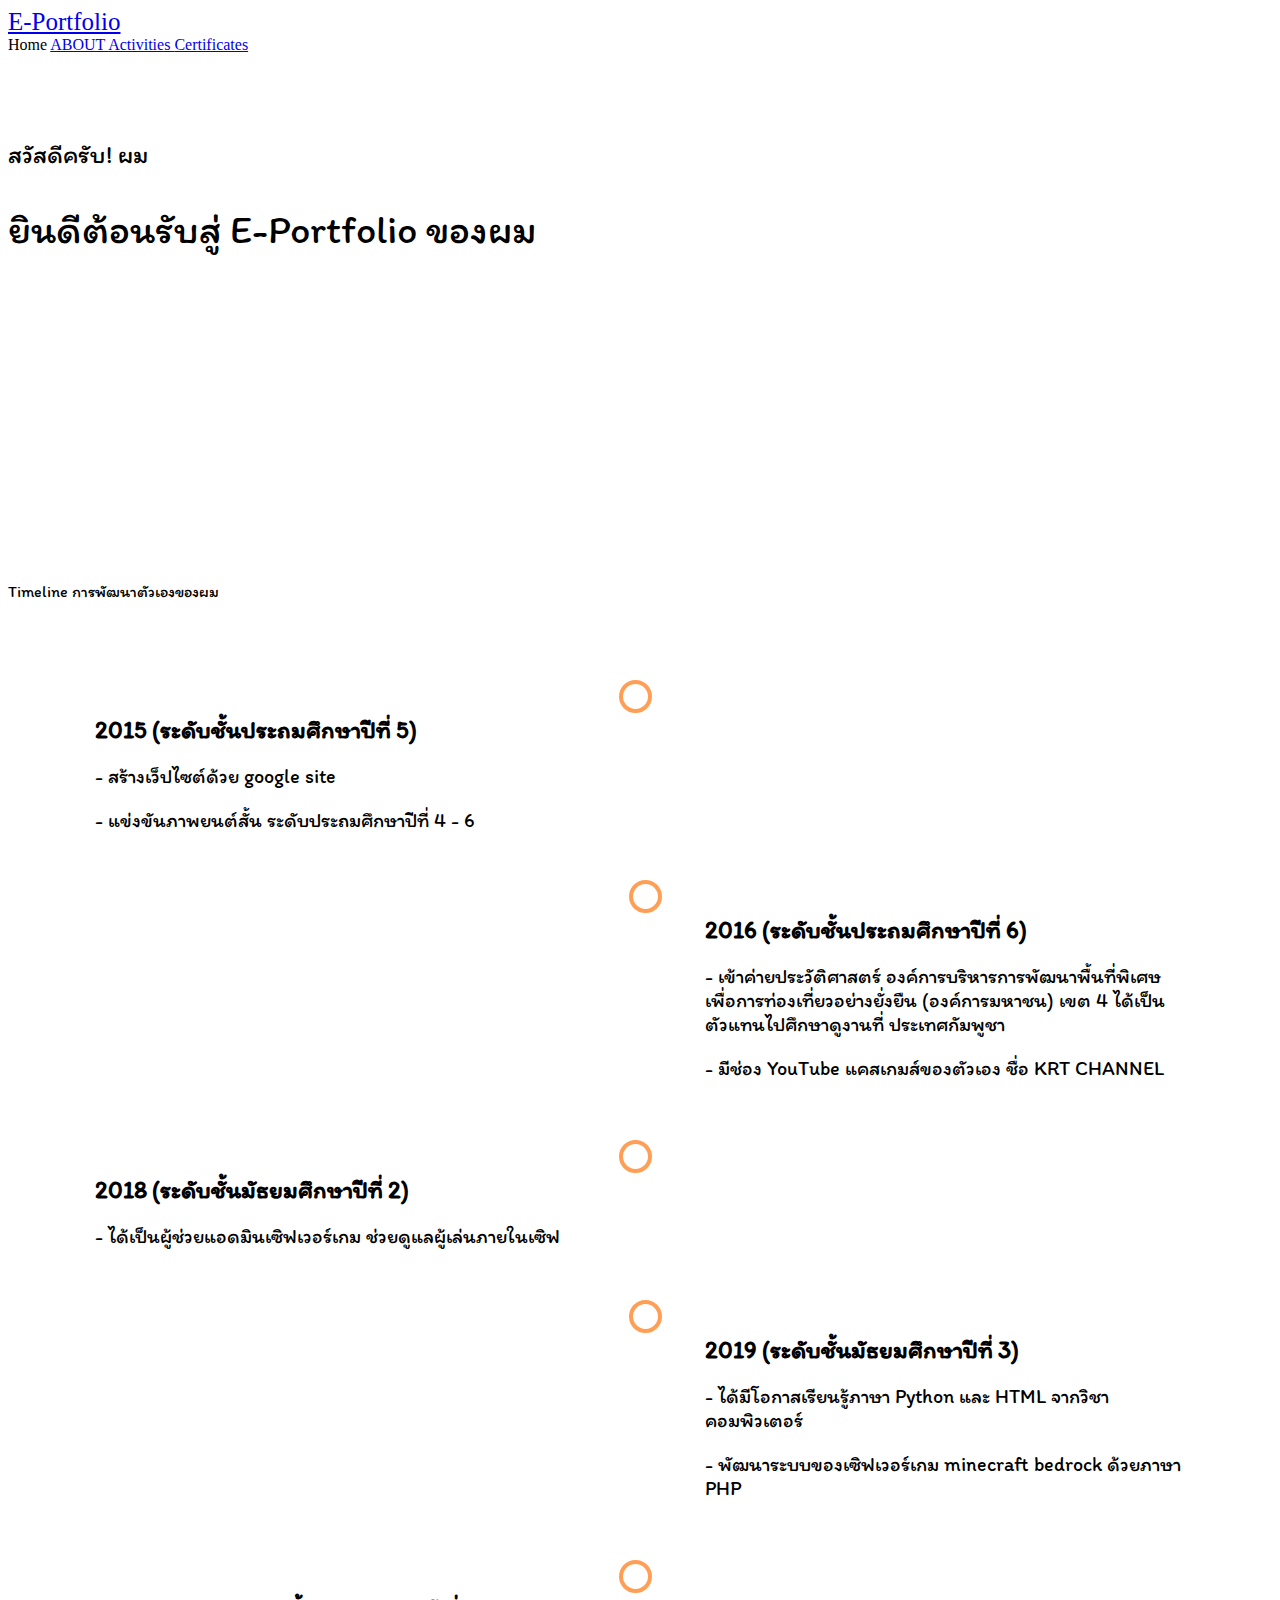
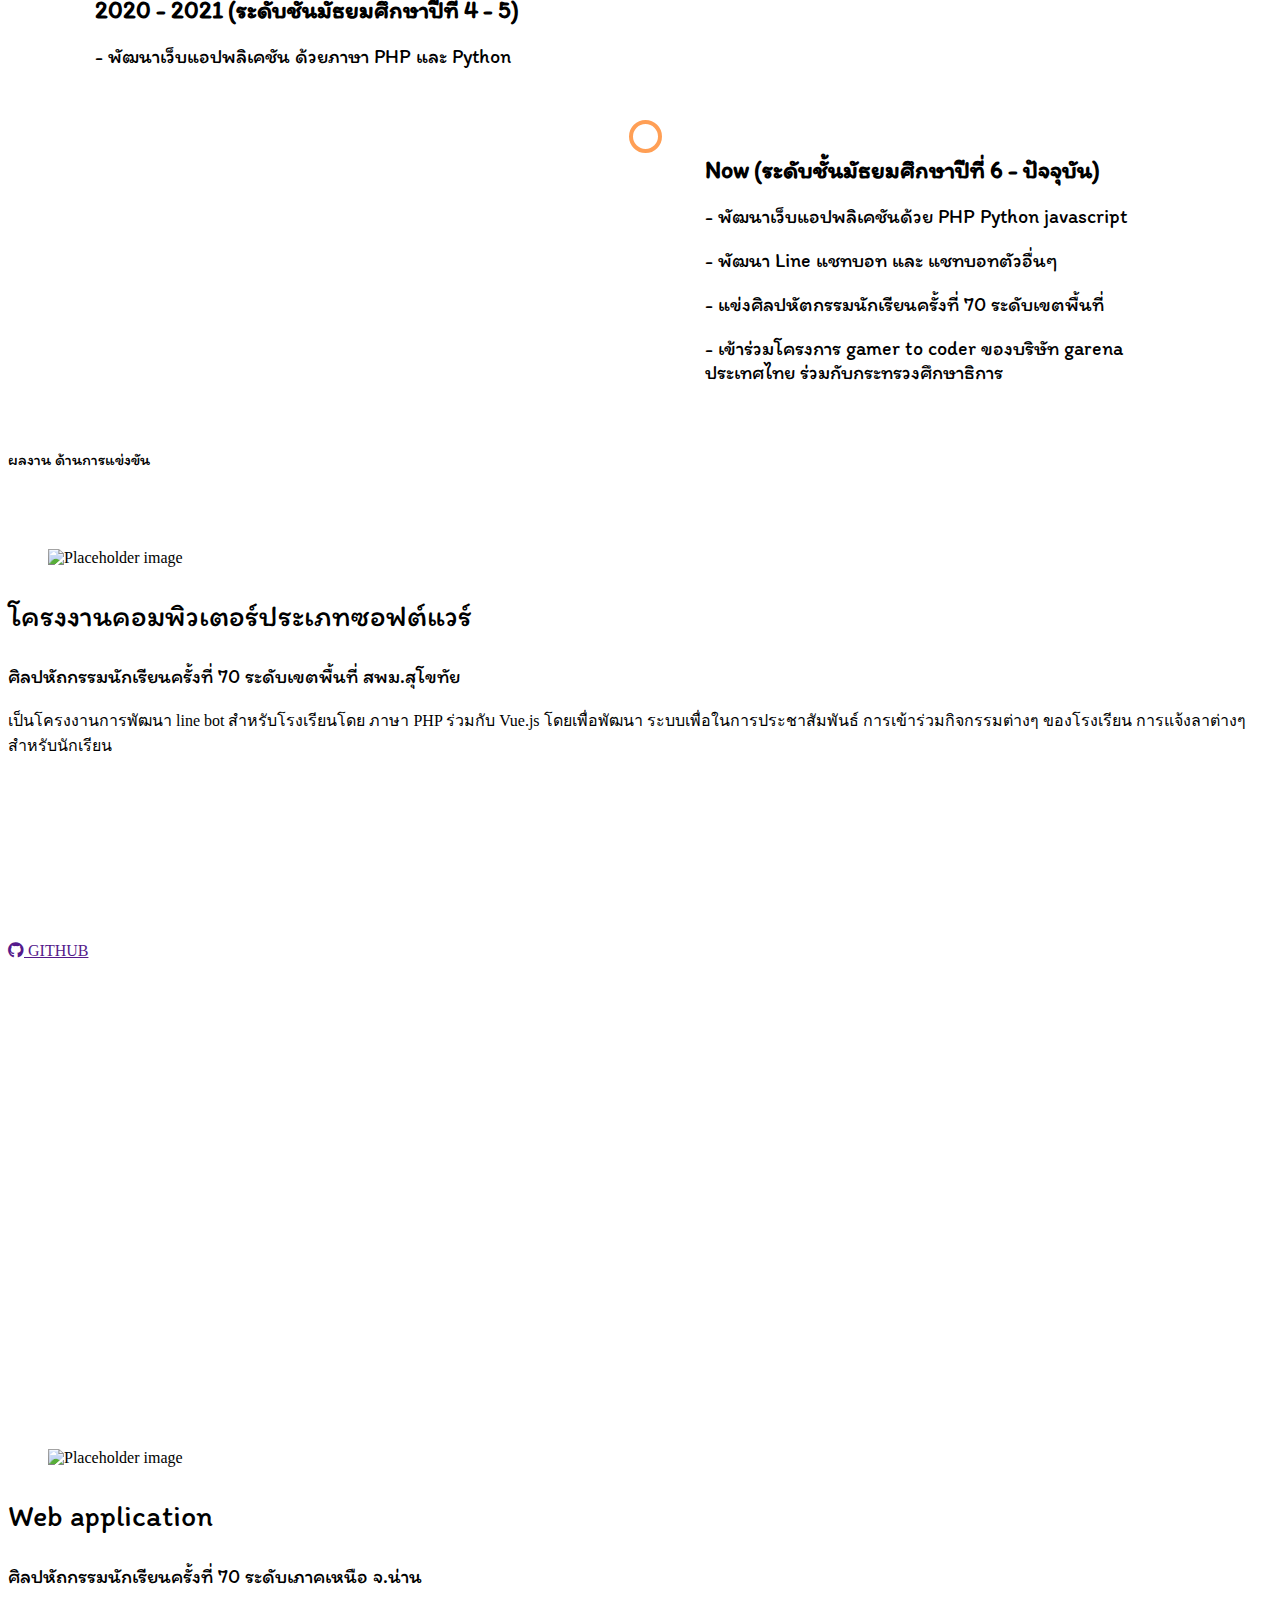
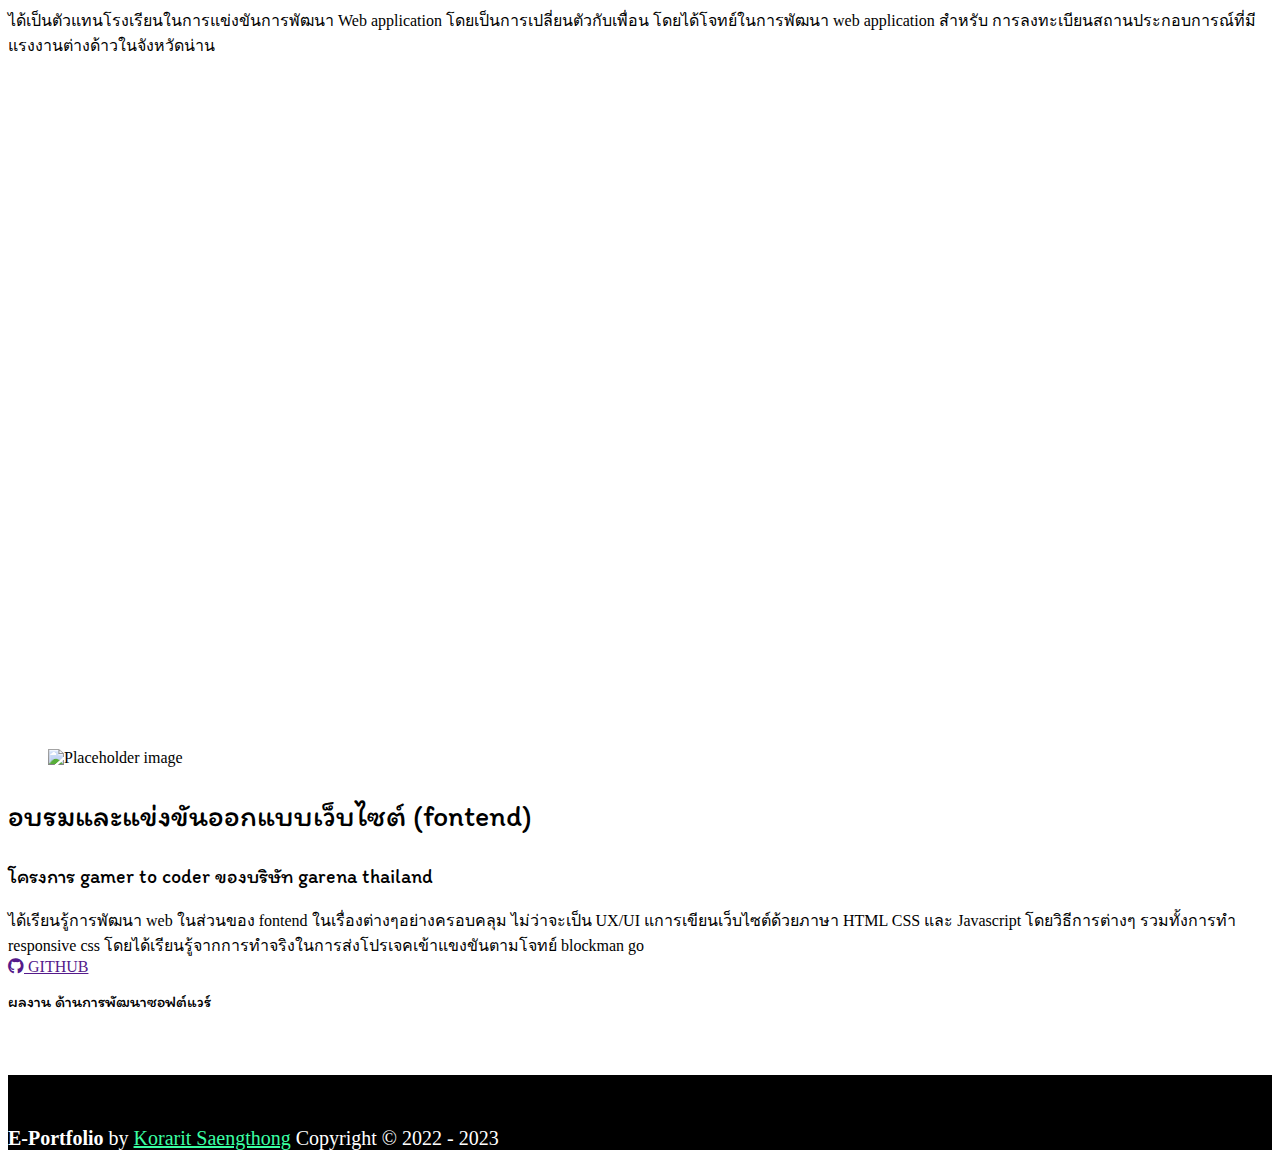
==== commit a929649e: "update 25/4/66" ====
--- a/index.html
+++ b/index.html
@@ -186,13 +186,68 @@
             <section class="hero is-info is-half">
                 <div class="hero-body">
                   
-                    <div class="container">
+                    <div class="">
                         <p class="is-size-2 has-text-centered" style="font-family: 'Itim';">ผลงาน ด้านการแข่งขัน</p>
                         <div style="height: 3rem;"></div>
                         <div class="columns is-centered">
 
                             <!-- แข่งศิลปหัถกรรมนักเรียนครั้งที่ 70 ระดับเขต-->
-                            <div class="column is-half play-animation-down">
+                            <div class="column is-4 play-animation-down">
+                                <div class="card" style="height: 100%;">
+                                    <div class="card-image">
+                                      <figure class="image is-16by9">
+                                        <img src="https://bulma.io/images/placeholders/1280x960.png" alt="Placeholder image">
+                                      </figure>
+                                    </div>
+                                    <div class="card-content" style="height: 39%;">
+                                      <div class="media">
+                                        <div class="media-left" style="width: 100%">
+                                            <p style="font-size: 30px;color: #000000;font-family: 'Itim';font-weight: lighter;">โครงงานคอมพิวเตอร์ประเภทซอฟต์แวร์</p>
+                                            <p class="subtitle" style="font-size: 20px;color: #000000;font-family: 'Itim';font-weight: lighter;">ศิลปหัถกรรมนักเรียนครั้งที่ 70 ระดับเขตพื้นที่ สพม.สุโขทัย</p>
+                                          </div>
+                                      </div>
+                                  
+                                      <div class="content">
+                                        เป็นโครงงานการพัฒนา line bot สำหรับโรงเรียนโดย ภาษา PHP ร่วมกับ Vue.js โดยเพื่อพัฒนา ระบบเพื่อในการประชาสัมพันธ์ การเข้าร่วมกิจกรรมต่างๆ ของโรงเรียน การแจ้งลาต่างๆ สำหรับนักเรียน
+                                      </div>
+                                    </div>
+                                    <footer class="card-footer">
+                                      <a href="" class="card-footer-item">
+                                        <span class="icon-text" style="font-weight: bold;font-size: 18px"></span>
+                                        <span class="icon"><i class="fa-brands fa-github"></i></span>
+                                        <span>GITHUB</span>
+                                      </a>
+                                    </footer>
+                                  </div>
+                            </div>
+
+                            <!-- แข่งศิลปหัถกรรมนักเรียนครั้งที่ 70 ระดับภาค-->
+                            <div class="column is-4 play-animation-down animation-delay-row-1">
+                              <div class="card" style="height: 100%;">
+                                  <div class="card-image">
+                                    <figure class="image is-16by9">
+                                      <img src="https://bulma.io/images/placeholders/1280x960.png" alt="Placeholder image">
+                                    </figure>
+                                  </div>
+                                  <div class="card-content">
+                                      <div class="media">
+                                          <div class="media-left" style="width: 100%">
+                                              <p style="font-size: 30px;color: #000000;font-family: 'Itim';font-weight: lighter;">Web application</p>
+                                              <p class="subtitle" style="font-size: 20px;color: #000000;font-family: 'Itim';font-weight: lighter;">
+                                                ศิลปหัถกรรมนักเรียนครั้งที่ 70 ระดับเภาคเหนือ จ.น่าน
+                                              </p>
+                                            </div>
+                                        </div>
+                                
+                                    <div class="content">
+                                      ได้เป็นตัวแทนโรงเรียนในการแข่งขันการพัฒนา Web application โดยเป็นการเปลี่ยนตัวกับเพื่อน โดยได้โจทย์ในการพัฒนา web application สำหรับ การลงทะเบียนสถานประกอบการณ์ที่มีแรงงานต่างด้าวในจังหวัดน่าน
+                                    </div>
+                                  </div>
+                                </div>
+                          </div>
+
+                            <!-- เข้าร่วมค่าย gamer to coder ของบริษัท garena ประเทศไทย ร่วมกับ กระทรวงศึกษาธิการ-->
+                            <div class="column is-4 play-animation-down animation-delay-row-2">
                                 <div class="card">
                                     <div class="card-image">
                                       <figure class="image is-16by9">
@@ -200,48 +255,24 @@
                                       </figure>
                                     </div>
                                     <div class="card-content">
-                                      <div class="media">
-                                        <div class="media-left" style="width: 100%">
-                                            <p style="font-size: 30px;color: #000000;font-family: 'Itim';font-weight: lighter;">แข่งขันโครงงานคอมพิวเตอร์ประเภทซอฟต์แวร์</p>
-                                            <p class="subtitle" style="font-size: 20px;color: #000000;font-family: 'Itim';font-weight: lighter;">ศิลปหัถกรรมนักเรียนครั้งที่ 70 ระดับเขตพื้นที่ สพม.สุโขทัย</p>
-                                          </div>
-                                      </div>
-                                  
-                                      <div class="content">
-                                        Lorem ipsum dolor sit amet, consectetur adipiscing elit.
-                                        Phasellus nec iaculis mauris. <a>@bulmaio</a>.
-                                        <a href="#">#css</a> <a href="#">#responsive</a>
-                                        <br>
-                                        <time datetime="2016-1-1">11:09 PM - 1 Jan 2016</time>
-                                      </div>
-                                    </div>
-                                  </div>
-                            </div>
-
-                            <!-- เข้าร่วมค่าย gamer to coder ของบริษัท garena ประเทศไทย ร่วมกับ กระทรวงศึกษาธิการ-->
-                            <div class="column is-half play-animation-down animation-delay-row-1">
-                                <div class="card">
-                                    <div class="card-image">
-                                      <figure class="image is-16by9">
-                                        <img src="https://bulma.io/images/placeholders/1280x960.png" alt="Placeholder image">
-                                      </figure>
-                                    </div>
-                                    <div class="card-content">
                                         <div class="media">
                                             <div class="media-left" style="width: 100%">
-                                                <p style="font-size: 30px;color: #000000;font-family: 'Itim';font-weight: lighter;">แข่งขันออกแบบเว็บไซต์ (fontend)</p>
+                                                <p style="font-size: 30px;color: #000000;font-family: 'Itim';font-weight: lighter;">อบรมและแข่งขันออกแบบเว็บไซต์ (fontend)</p>
                                                 <p class="subtitle" style="font-size: 20px;color: #000000;font-family: 'Itim';font-weight: lighter;">โครงการ gamer to coder ของบริษัท garena thailand</p>
                                               </div>
                                           </div>
                                   
                                       <div class="content">
-                                        Lorem ipsum dolor sit amet, consectetur adipiscing elit.
-                                        Phasellus nec iaculis mauris. <a>@bulmaio</a>.
-                                        <a href="#">#css</a> <a href="#">#responsive</a>
-                                        <br>
-                                        <time datetime="2016-1-1">11:09 PM - 1 Jan 2016</time>
+                                        ได้เรียนรู้การพัฒนา web ในส่วนของ fontend ในเรื่องต่างๆอย่างครอบคลุม ไม่ว่าจะเป็น UX/UI  แการเขียนเว็บไซต์ด้วยภาษา HTML CSS และ Javascript โดยวิธีการต่างๆ รวมทั้งการทำ responsive css โดยได้เรียนรู้จากการทำจริงในการส่งโปรเจคเข้าแขงขันตามโจทย์ blockman go
                                       </div>
                                     </div>
+                                    <footer class="card-footer">
+                                      <a href="" class="card-footer-item">
+                                        <span class="icon-text" style="font-weight: bold;font-size: 18px"></span>
+                                        <span class="icon"><i class="fa-brands fa-github"></i></span>
+                                        <span>GITHUB</span>
+                                      </a>
+                                    </footer>
                                   </div>
                             </div>
                         </div>
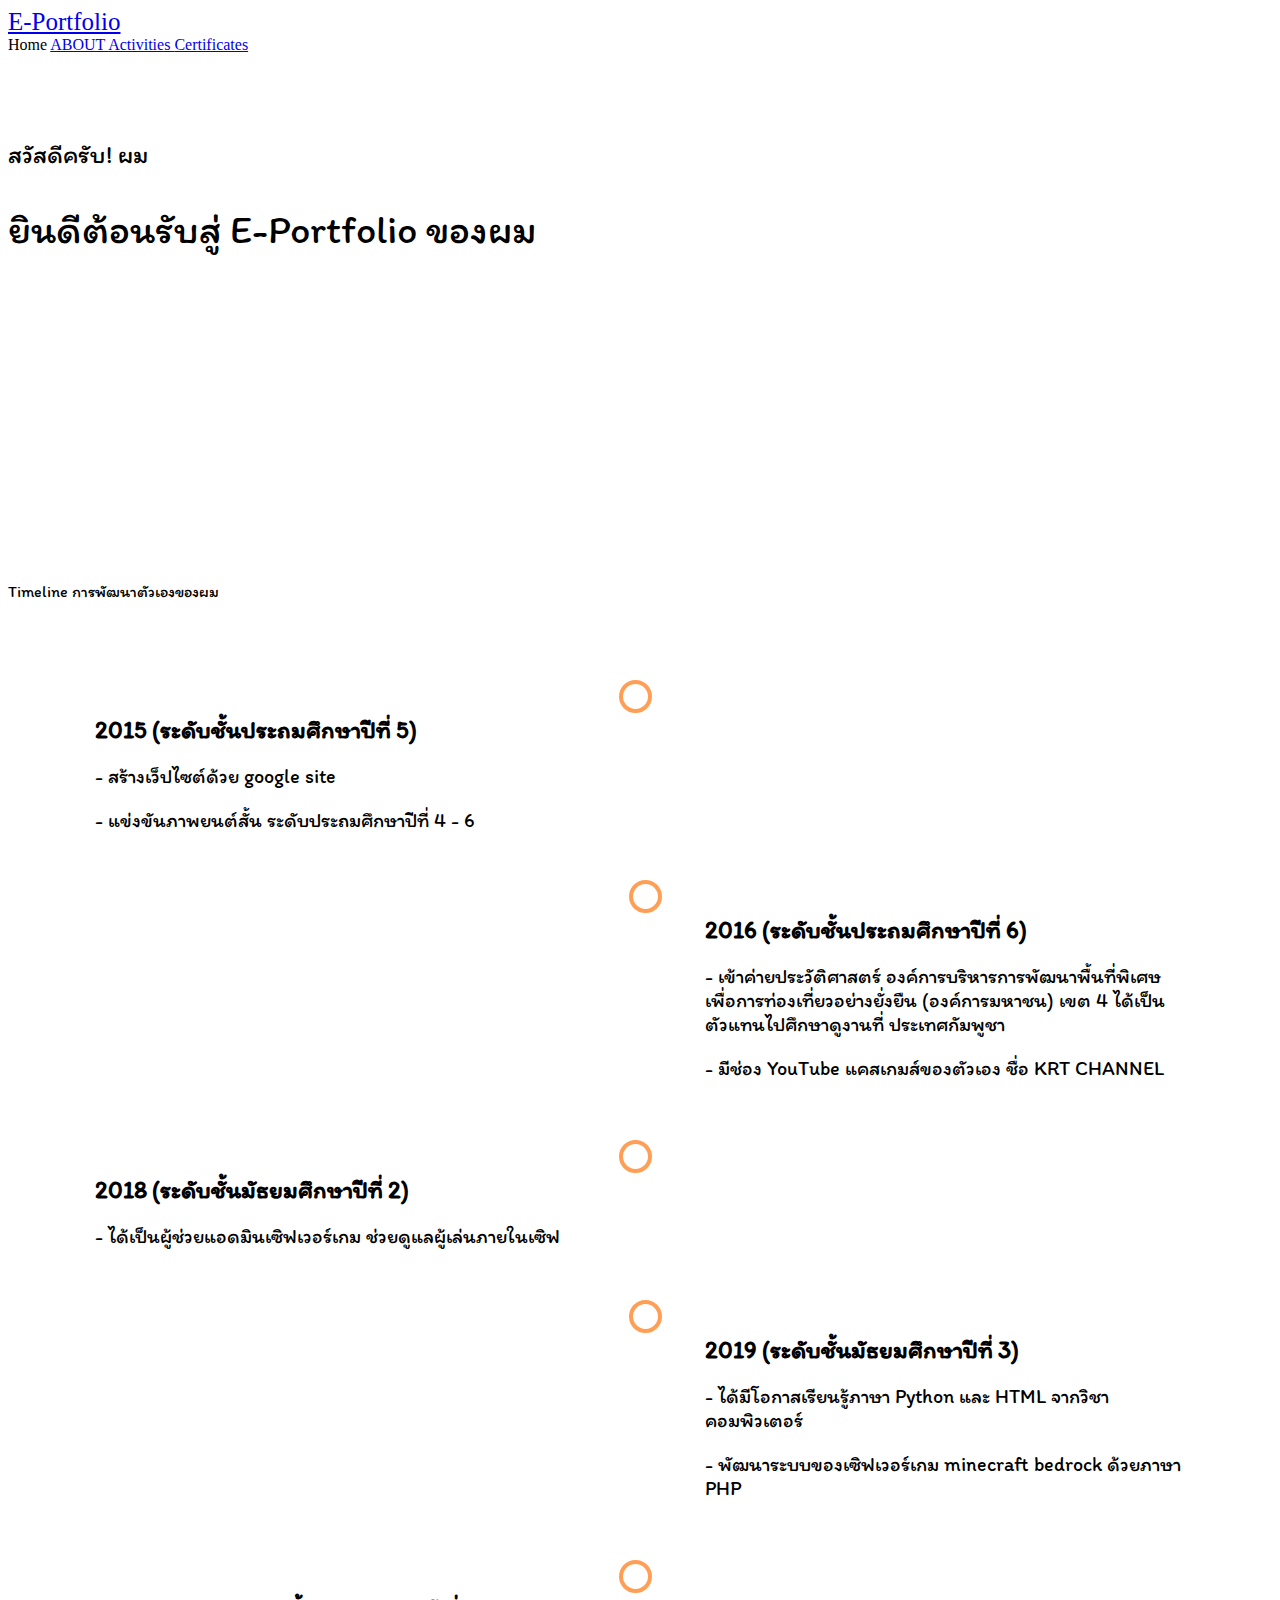
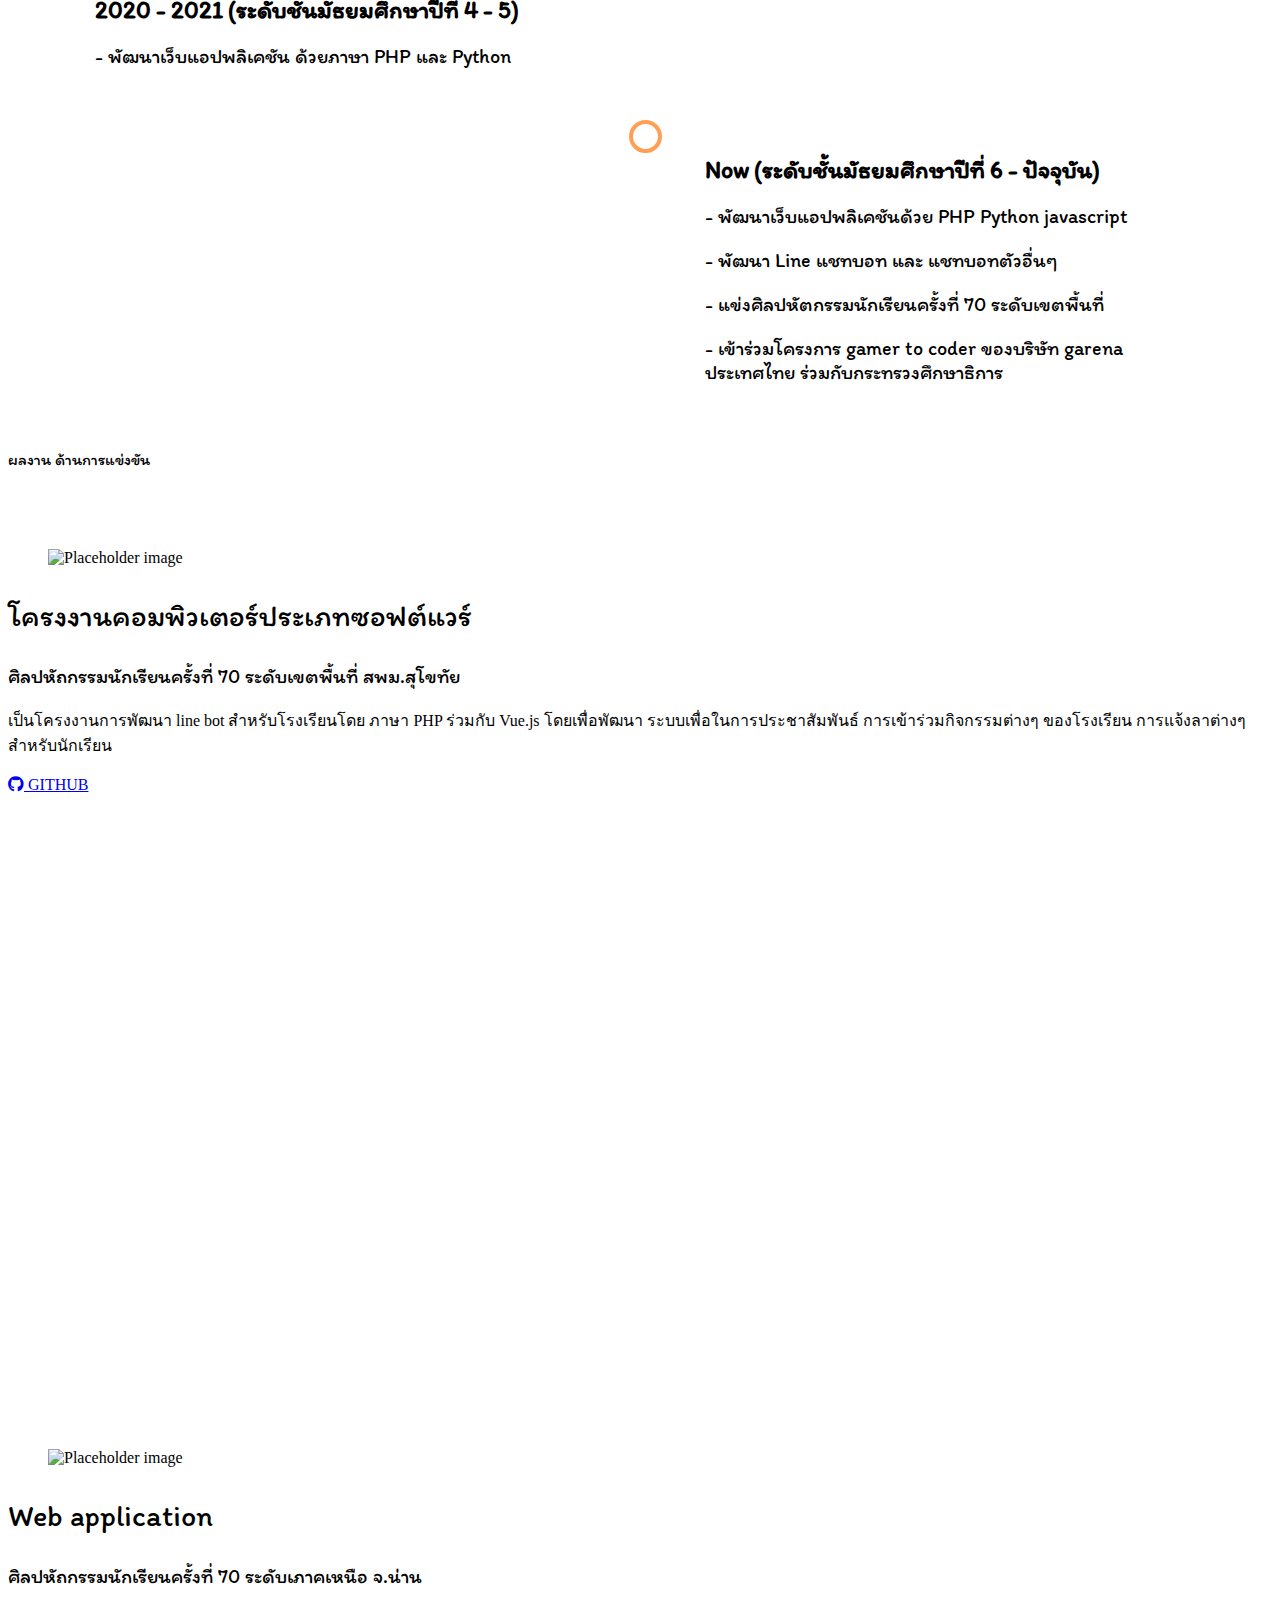
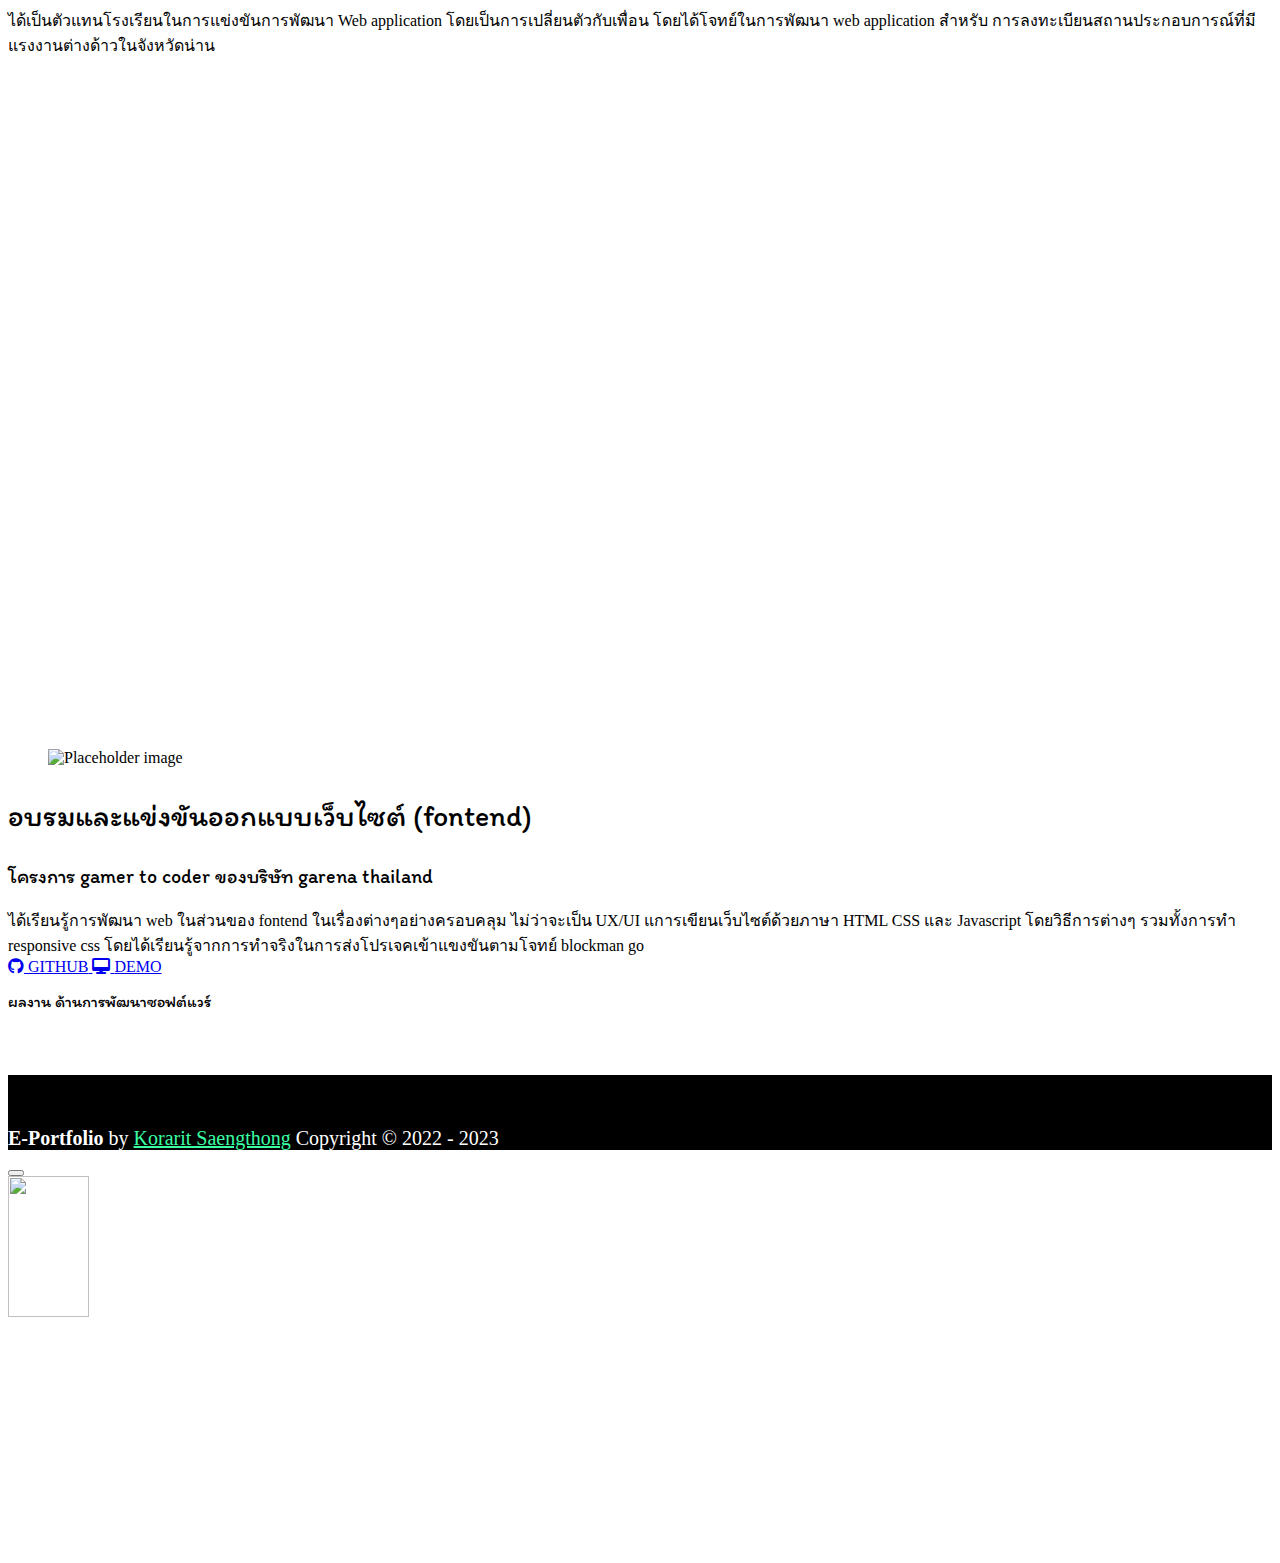
==== commit 24aa119d: "update 28/4/66" ====
--- a/index.html
+++ b/index.html
@@ -11,12 +11,15 @@
             <script src="https://cdn.jsdelivr.net/npm/sweetalert2@11"></script>
             <!-- icon font-awesome -->
             <link rel="stylesheet" href="https://cdnjs.cloudflare.com/ajax/libs/font-awesome/6.2.0/css/all.min.css">
+
             <!-- timeline -->
             <link rel="stylesheet" href="/css/template/timeline.css">
             <!-- animation -->
             <link rel="stylesheet" href="/css/template/animation.css">
             <!-- navbar -->
             <link rel="stylesheet" href="/css/template/navbar.css">
+            <!-- image_zoom-->
+            <link rel="stylesheet" href="/css/template/gallery.css">
 
             <!-- index -->
             <link rel="stylesheet" href="/css/index.css">
@@ -103,9 +106,9 @@
                                     <t style="font-size: 25px;font-family: 'Itim';line-height:27px;">นี่คือเว็ปไซต์รวบรวม ผลงาน ด้านต่างๆ และ ประวัติของผม ตั้งแต่ช่วงประถมเพื่อให้เห็นภาพการพัฒนาของผม</t><br>
                                     </div>
                                     <div style="height: 1rem;"></div>
-                                    <button class="fadeInDown button is-danger"><strong>Timeline</strong></button>
-                                    <button class="fadeInDown animation-delay-1 button is-info"><strong>Contest</strong></button>
-                                    <button class="fadeInDown animation-delay-2 button is-warning"><strong>Works</strong></button>
+                                    <button class="fadeInDown button is-danger" onclick="click_toLayout('timeline-section');"><strong>Timeline</strong></button>
+                                    <button class="fadeInDown animation-delay-1 button is-info" onclick="click_toLayout('contest-section');"><strong>Contest</strong></button>
+                                    <button class="fadeInDown animation-delay-2 button is-warning" onclick="click_toLayout('work-section');"><strong>Works</strong></button>
                                 </div>
                             </div>
                         </div>
@@ -122,7 +125,7 @@
             </section>
 
             <!-- timeline -->
-            <section class="hero is-danger is-fullheight">
+            <section class="hero is-danger is-fullheight" id="timeline-section">
                 <div class="hero-body">
                 <!-- about me -->
 
@@ -183,7 +186,7 @@
             </section>
 
             <!-- contest ผลงานการแข่งขัน -->
-            <section class="hero is-info is-half">
+            <section class="hero is-info is-half" id="contest-section">
                 <div class="hero-body">
                   
                     <div class="">
@@ -196,10 +199,10 @@
                                 <div class="card" style="height: 100%;">
                                     <div class="card-image">
                                       <figure class="image is-16by9">
-                                        <img src="https://bulma.io/images/placeholders/1280x960.png" alt="Placeholder image">
+                                        <img onclick="gallery('1')" src="https://cdn.discordapp.com/attachments/943868890688159774/1100822877009354902/4-.6-4_1.png" alt="Placeholder image">
                                       </figure>
                                     </div>
-                                    <div class="card-content" style="height: 39%;">
+                                    <div class="card-content">
                                       <div class="media">
                                         <div class="media-left" style="width: 100%">
                                             <p style="font-size: 30px;color: #000000;font-family: 'Itim';font-weight: lighter;">โครงงานคอมพิวเตอร์ประเภทซอฟต์แวร์</p>
@@ -209,10 +212,11 @@
                                   
                                       <div class="content">
                                         เป็นโครงงานการพัฒนา line bot สำหรับโรงเรียนโดย ภาษา PHP ร่วมกับ Vue.js โดยเพื่อพัฒนา ระบบเพื่อในการประชาสัมพันธ์ การเข้าร่วมกิจกรรมต่างๆ ของโรงเรียน การแจ้งลาต่างๆ สำหรับนักเรียน
+                                        <br><br>
                                       </div>
                                     </div>
                                     <footer class="card-footer">
-                                      <a href="" class="card-footer-item">
+                                      <a href="https://github.com/korarit/schoolchat" target="_blank" class="card-footer-item">
                                         <span class="icon-text" style="font-weight: bold;font-size: 18px"></span>
                                         <span class="icon"><i class="fa-brands fa-github"></i></span>
                                         <span>GITHUB</span>
@@ -226,7 +230,7 @@
                               <div class="card" style="height: 100%;">
                                   <div class="card-image">
                                     <figure class="image is-16by9">
-                                      <img src="https://bulma.io/images/placeholders/1280x960.png" alt="Placeholder image">
+                                      <img onclick="gallery('2')" src="https://cdn.discordapp.com/attachments/943868890688159774/1100822600701190264/image.png" alt="Placeholder image">
                                     </figure>
                                   </div>
                                   <div class="card-content">
@@ -251,7 +255,7 @@
                                 <div class="card">
                                     <div class="card-image">
                                       <figure class="image is-16by9">
-                                        <img src="https://bulma.io/images/placeholders/1280x960.png" alt="Placeholder image">
+                                        <img onclick="gallery('3')" src="https://cdn.discordapp.com/attachments/943868890688159774/1100823050208956596/image.png" alt="Placeholder image">
                                       </figure>
                                     </div>
                                     <div class="card-content">
@@ -267,11 +271,16 @@
                                       </div>
                                     </div>
                                     <footer class="card-footer">
-                                      <a href="" class="card-footer-item">
+                                      <a href="https://github.com/korarit/gamertocoder" target="_blank" class="card-footer-item">
                                         <span class="icon-text" style="font-weight: bold;font-size: 18px"></span>
                                         <span class="icon"><i class="fa-brands fa-github"></i></span>
                                         <span>GITHUB</span>
                                       </a>
+                                      <a href="https://github-project.korarit.tk/gamertocoder/" target="_blank" class="card-footer-item">
+                                        <span class="icon-text" style="font-weight: bold;font-size: 18px"></span>
+                                        <span class="icon"><i class="fa-solid fa-desktop"></i></span>
+                                        <span>DEMO</span>
+                                      </a>
                                     </footer>
                                   </div>
                             </div>
@@ -281,7 +290,7 @@
               </section>
 
               <!-- work -->
-              <section class="hero is-warning is-halfheight">
+              <section class="hero is-warning is-halfheight" id="work-section">
                 <div class="hero-body">
 
 
@@ -332,4 +341,19 @@
             </div>
         </div>
     </footer>
+
+    <div class="modal" id="contest-zoom">
+      <div class="modal-background"></div>
+      <button class="modal-close is-large" onclick="close_zoom();" aria-label="close"></button>
+      <div class="modal-content image-zoom">
+        <div class="image is-align-items-center">
+          <img src="" id="image-gallery" class="image-zoom">
+        </div>
+      </div>
+      <div class="modal-content" style="width: 100%;overflow: hidden;margin-top: 2%;">
+        <div class="columns is-mobile is-centered" id="gallery_list">
+          
+        </div>
+      </div>
+  </div>
 </html>--- a/css/template/gallery.css
+++ b/css/template/gallery.css
@@ -0,0 +1,38 @@
+
+.image-zoom{
+    width: 40%;
+}
+.image-column{
+    flex: none;
+    width: 15%;
+}
+@media screen and (max-width: 1200px) {
+    .image-zoom{
+        width: 90%;
+    }
+    .image-gallery{
+        width: 20%;
+    }
+    .is-2{
+        width: 50%;
+    }
+    .image-column{
+        flex: none;
+        width: 30%;
+    }
+}
+@media screen and (max-width: 820px) {
+    .image-zoom{
+        width: 90%;
+    }
+    .image-gallery{
+        width: 20%;
+    }
+    .is-2{
+        width: 50%;
+    }
+    .image-column{
+        flex: none;
+        width: 33%;
+    }
+}--- a/css/index.css
+++ b/css/index.css
@@ -61,6 +61,10 @@
   background-color: #64b4f5;
 }
 
+.card-footer-item.is-comming:hover {
+  background-color: #ffffff;
+}
+
 /* responsive */
 @media screen and (max-width: 600px) {
   .page-title-box{
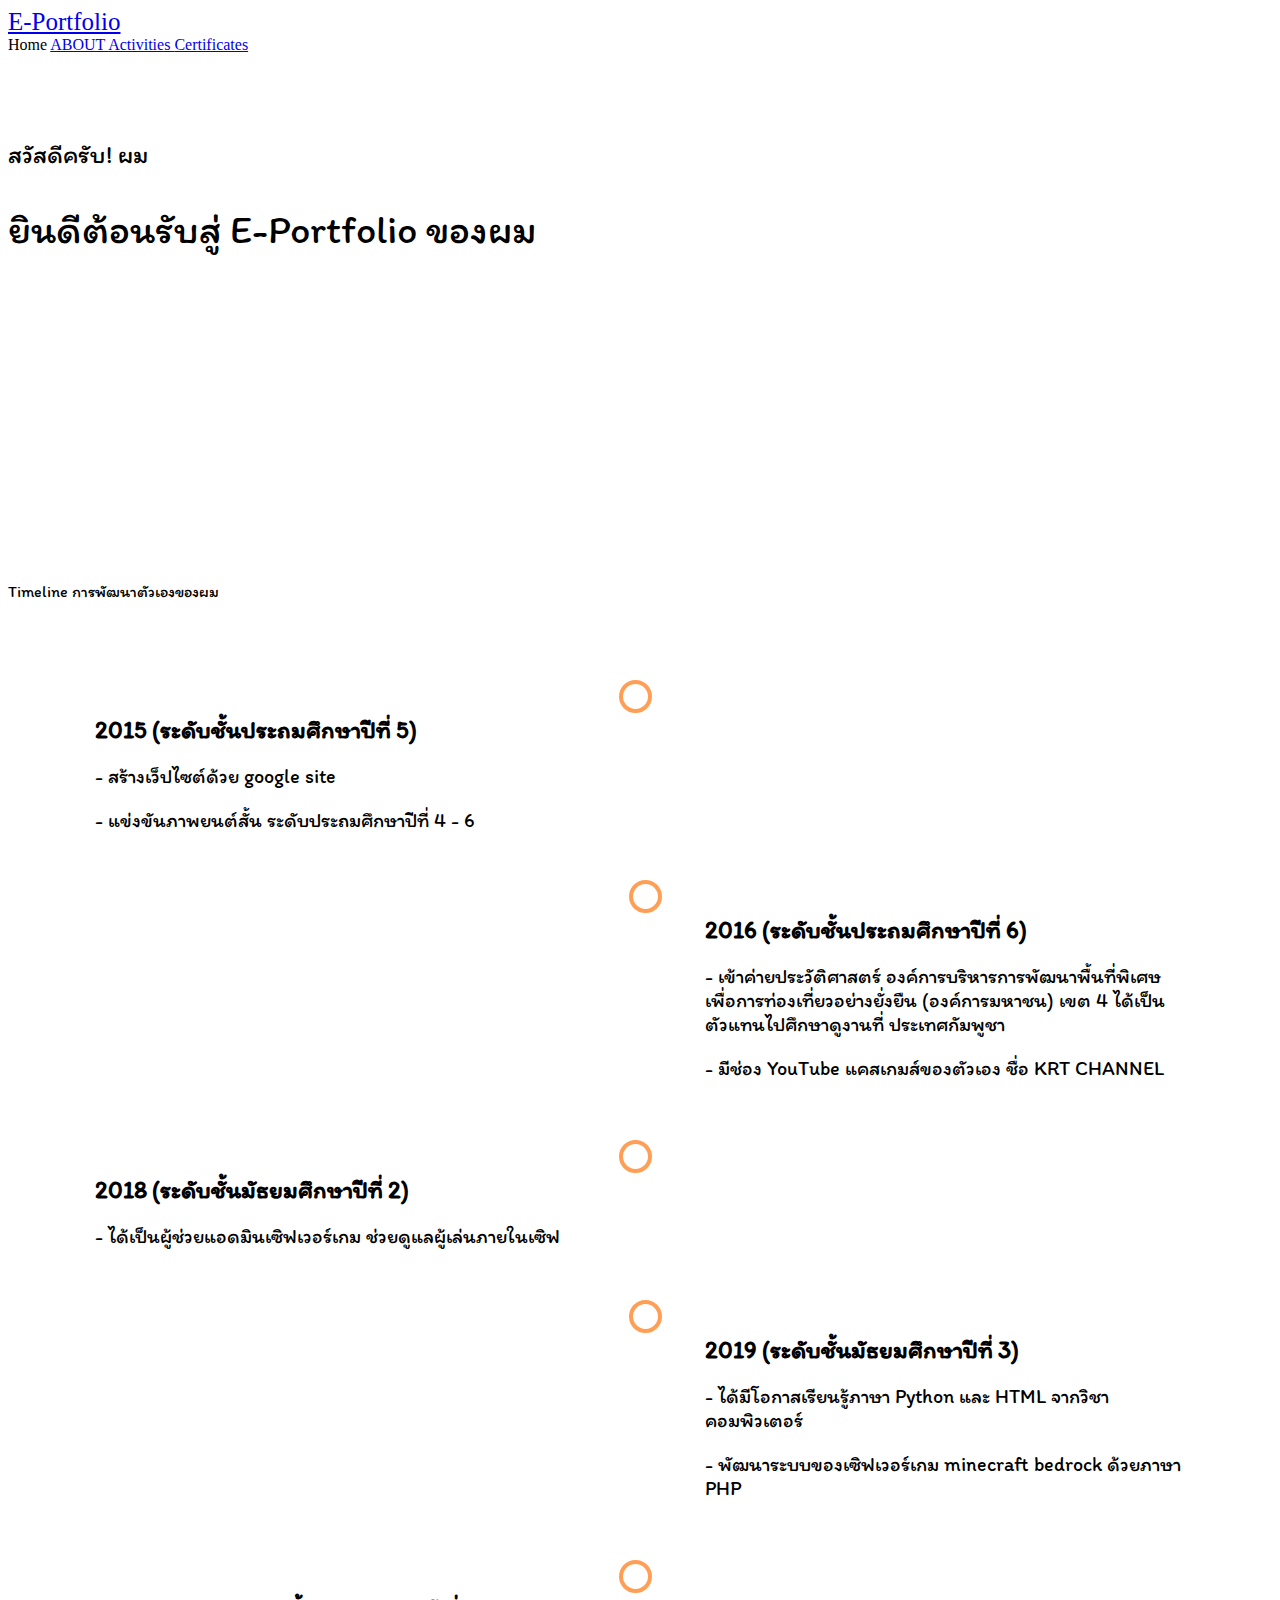
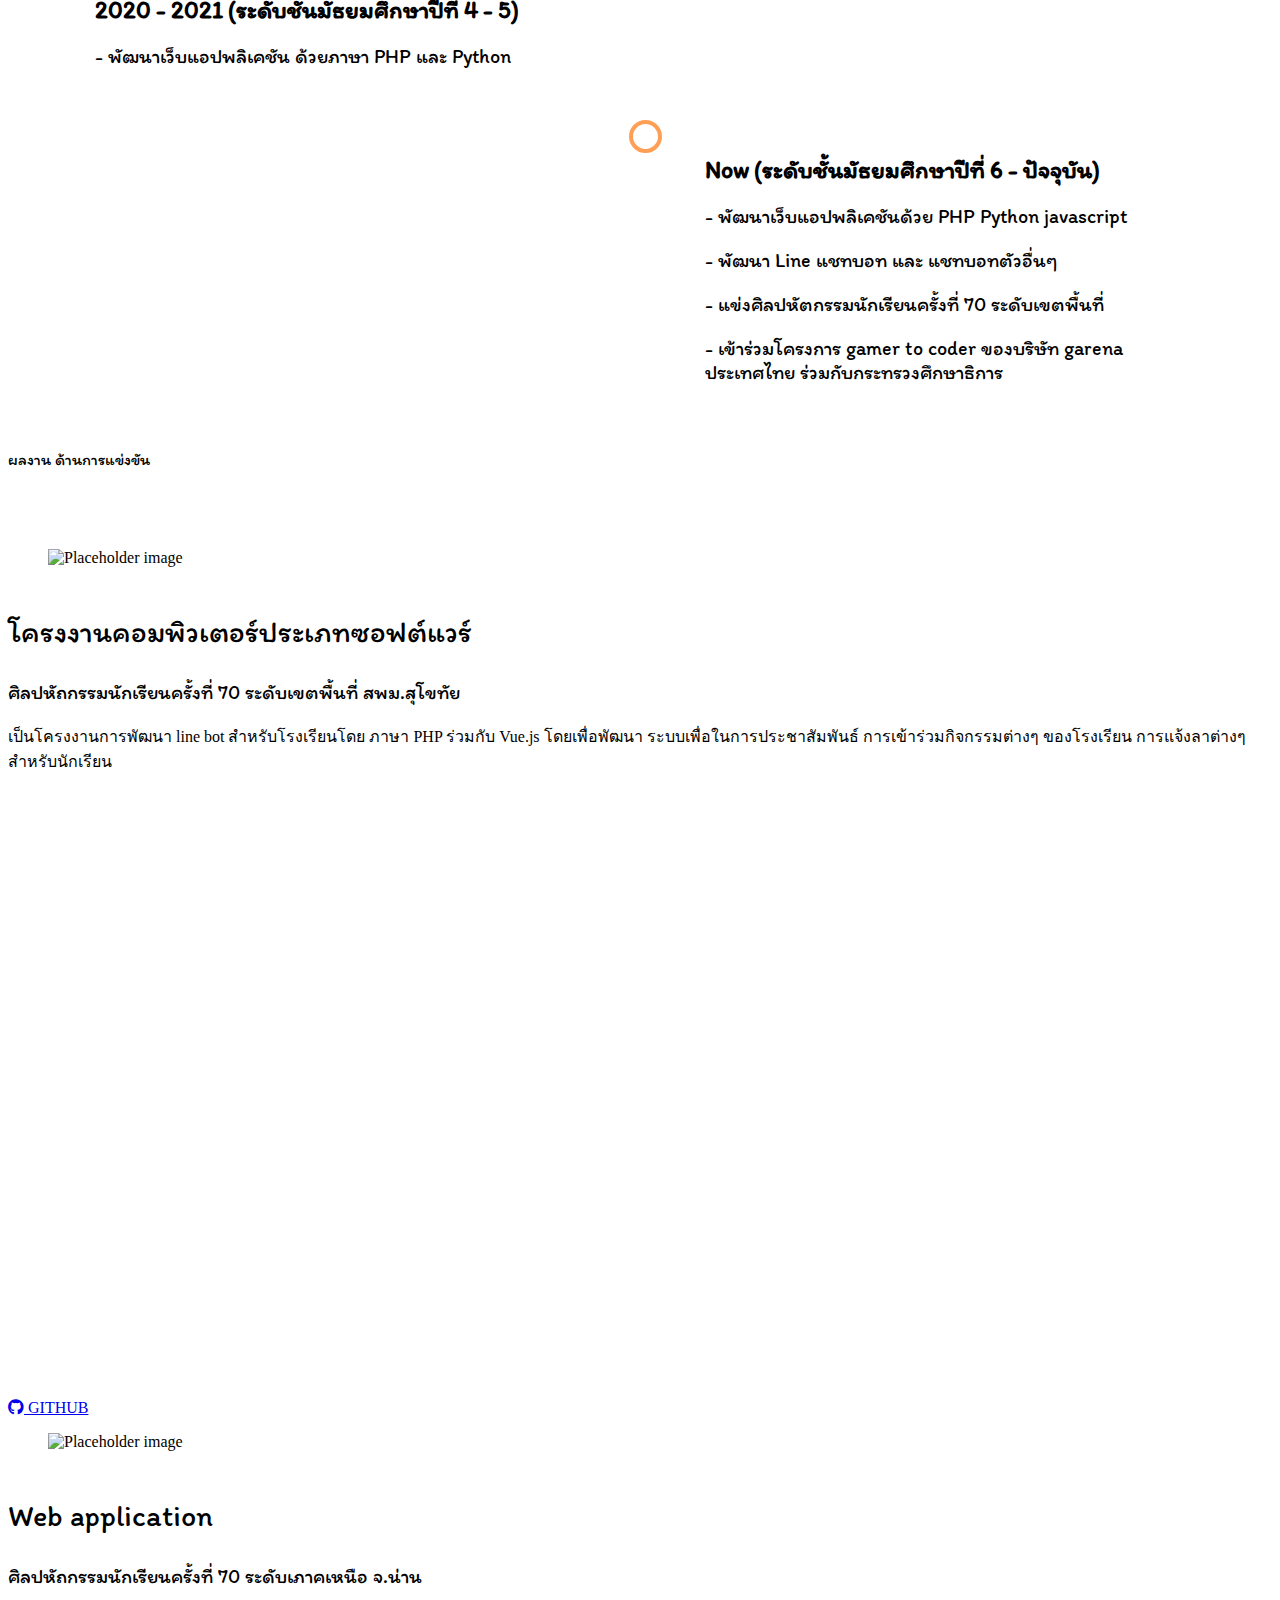
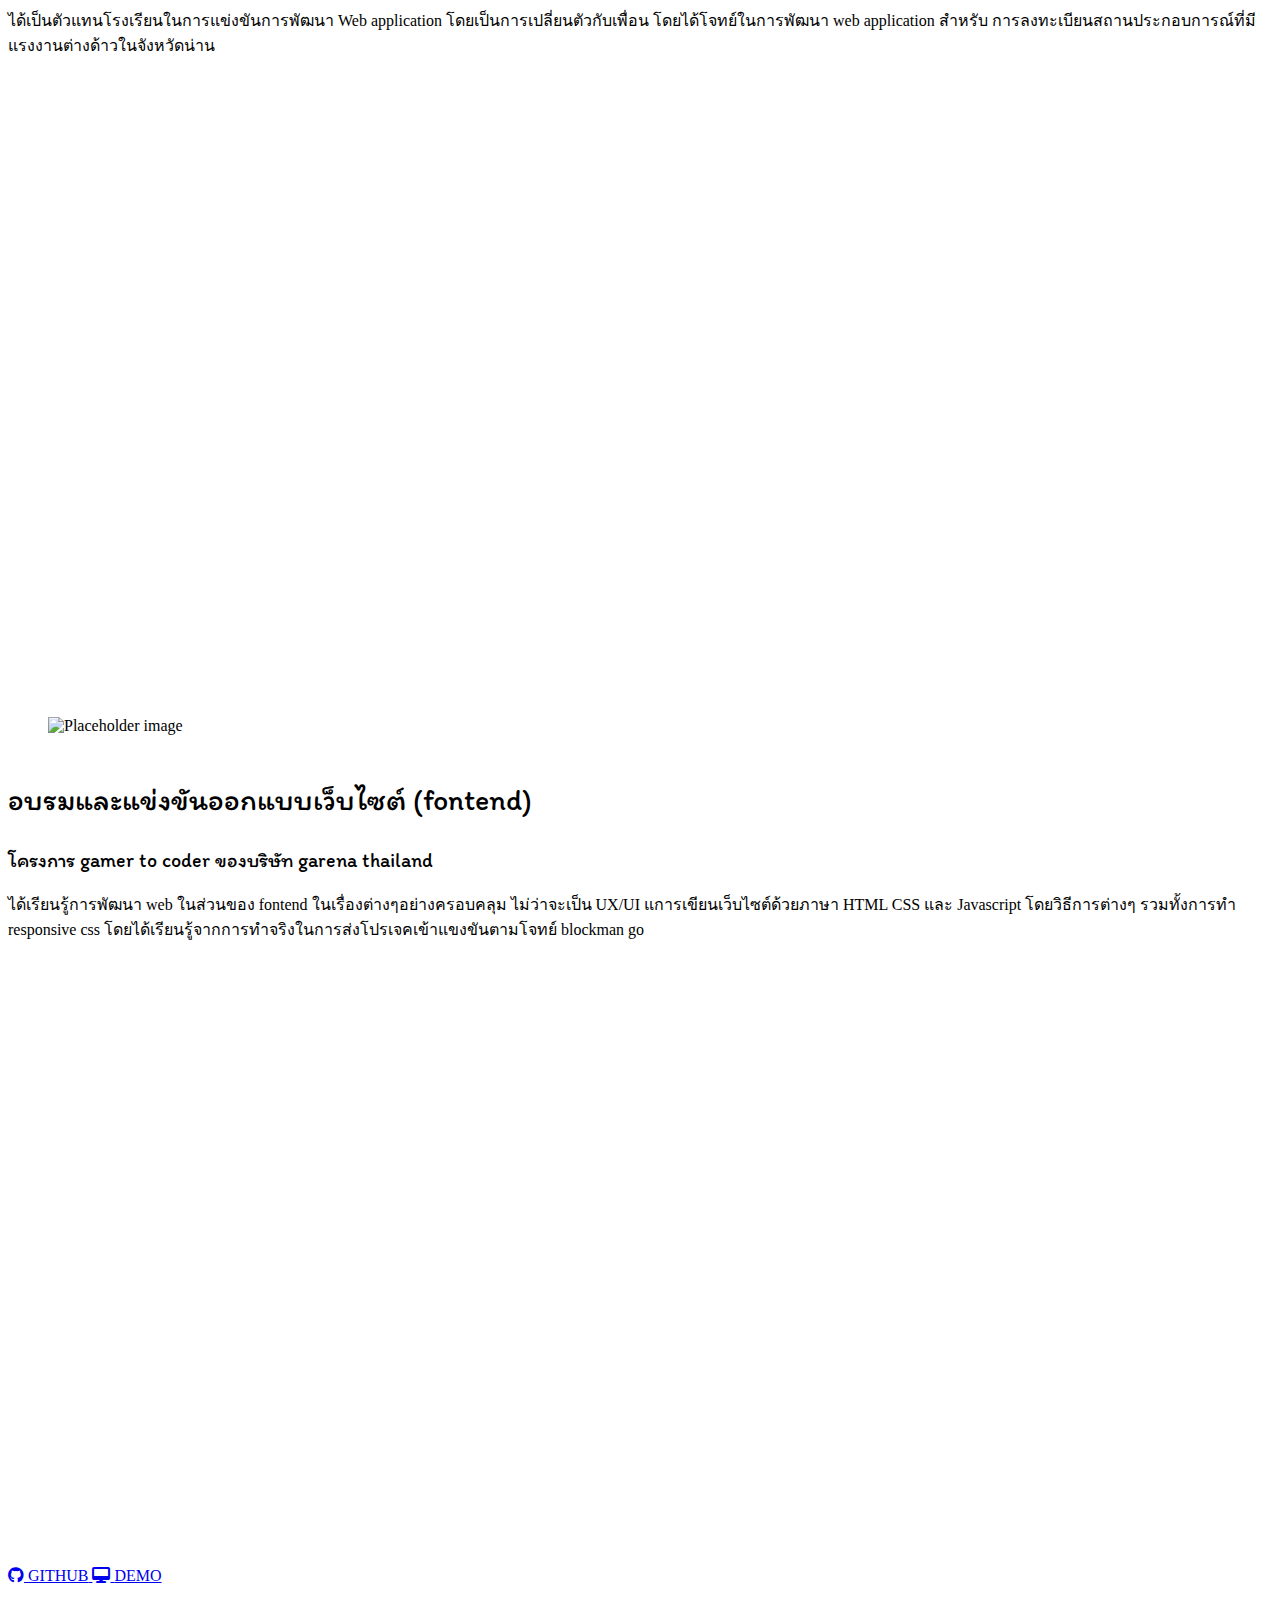
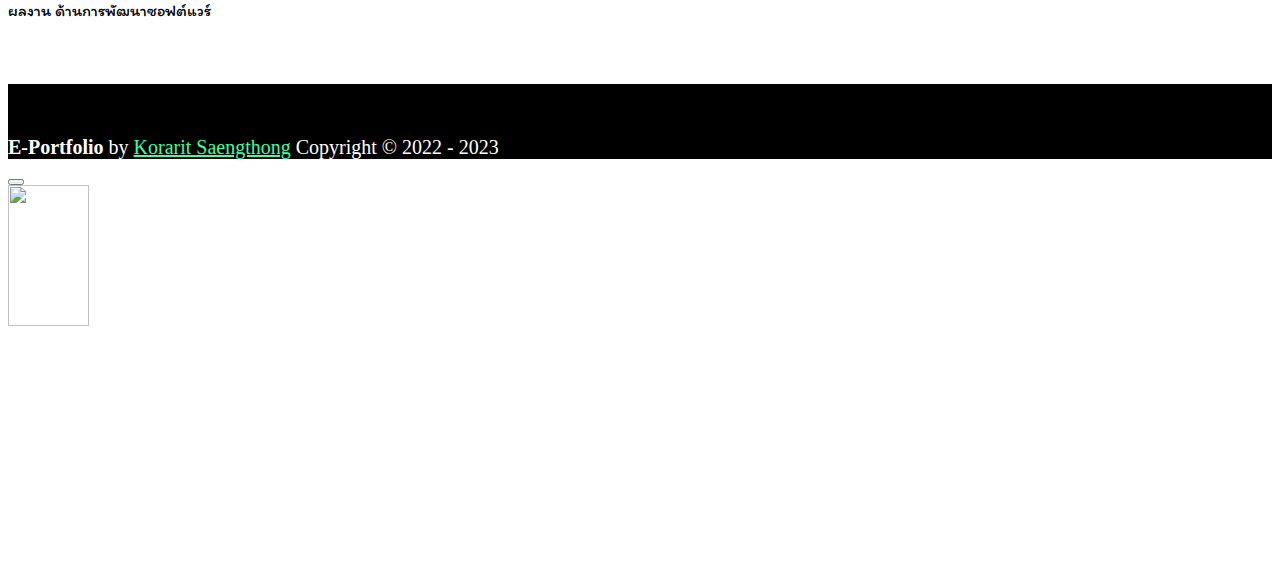
==== commit 25e750a8: "update 28/4/66 2" ====
--- a/index.html
+++ b/index.html
@@ -297,7 +297,7 @@
                     <div class="container">
                         <p class="is-size-2 has-text-centered" style="font-family: 'Itim';">ผลงาน ด้านการพัฒนาซอฟต์แวร์</p>
                         <div style="height: 3rem;"></div>
-                        <div id="work_data" class="columns is-multiline is-centered">
+                        <div id="work_data" class="columns is-multiline is-centered is-flex-wrap-wrap">
                           <!-- in javascript index-->
                         </div>
 
--- a/css/template/animation.css
+++ b/css/template/animation.css
@@ -6,9 +6,11 @@
     to {
       opacity: 1;
       transform: translateX(0px);
+
     }
 }
 .fadeInRight {
+    overflow: hidden;
     opacity: 0;
     animation: fadeInRight 1.5s ease-in both;
 }
@@ -21,9 +23,11 @@
     to {
       opacity: 1;
       transform: translateX(0px);
+
     }
 }
 .fadeInLeft {
+    overflow-y: hidden;
     opacity: 0;
     animation: fadeInLeft 1.5s ease-in both;
 }
@@ -112,6 +116,9 @@
         opacity: 0;
         animation: fadeInRight 1.5s ease-in both;
     }
+    body{
+        overflow-x: hidden;
+    }
 }
 
 @media screen and (max-width: 600px) {
@@ -132,4 +139,8 @@
     .animation-delay-row-3{
         animation-delay: 0s;
     }
+
+    body{
+        overflow-x: hidden;
+    }
 }--- a/css/index.css
+++ b/css/index.css
@@ -70,4 +70,31 @@
   .page-title-box{
     margin-top: 0px;
   }
-}+}
+@media screen and (max-width: 400px) {
+  body{
+    overflow-x: hidden;
+  }
+}
+
+.card {
+  position: relative;
+  display: flex;
+  flex-direction: column;
+  justify-content: space-between;
+  height: 100%;
+  width: 100%; /* Set card width to 100% */
+}
+
+.card-content {
+  flex-grow: 1;
+}
+
+.card-footer {
+  margin-top: 1px;
+  position: relative;
+  bottom: 0;
+  left: 0;
+  right: 0;
+  width: 100%; /* Set footer width to 100% */
+}
